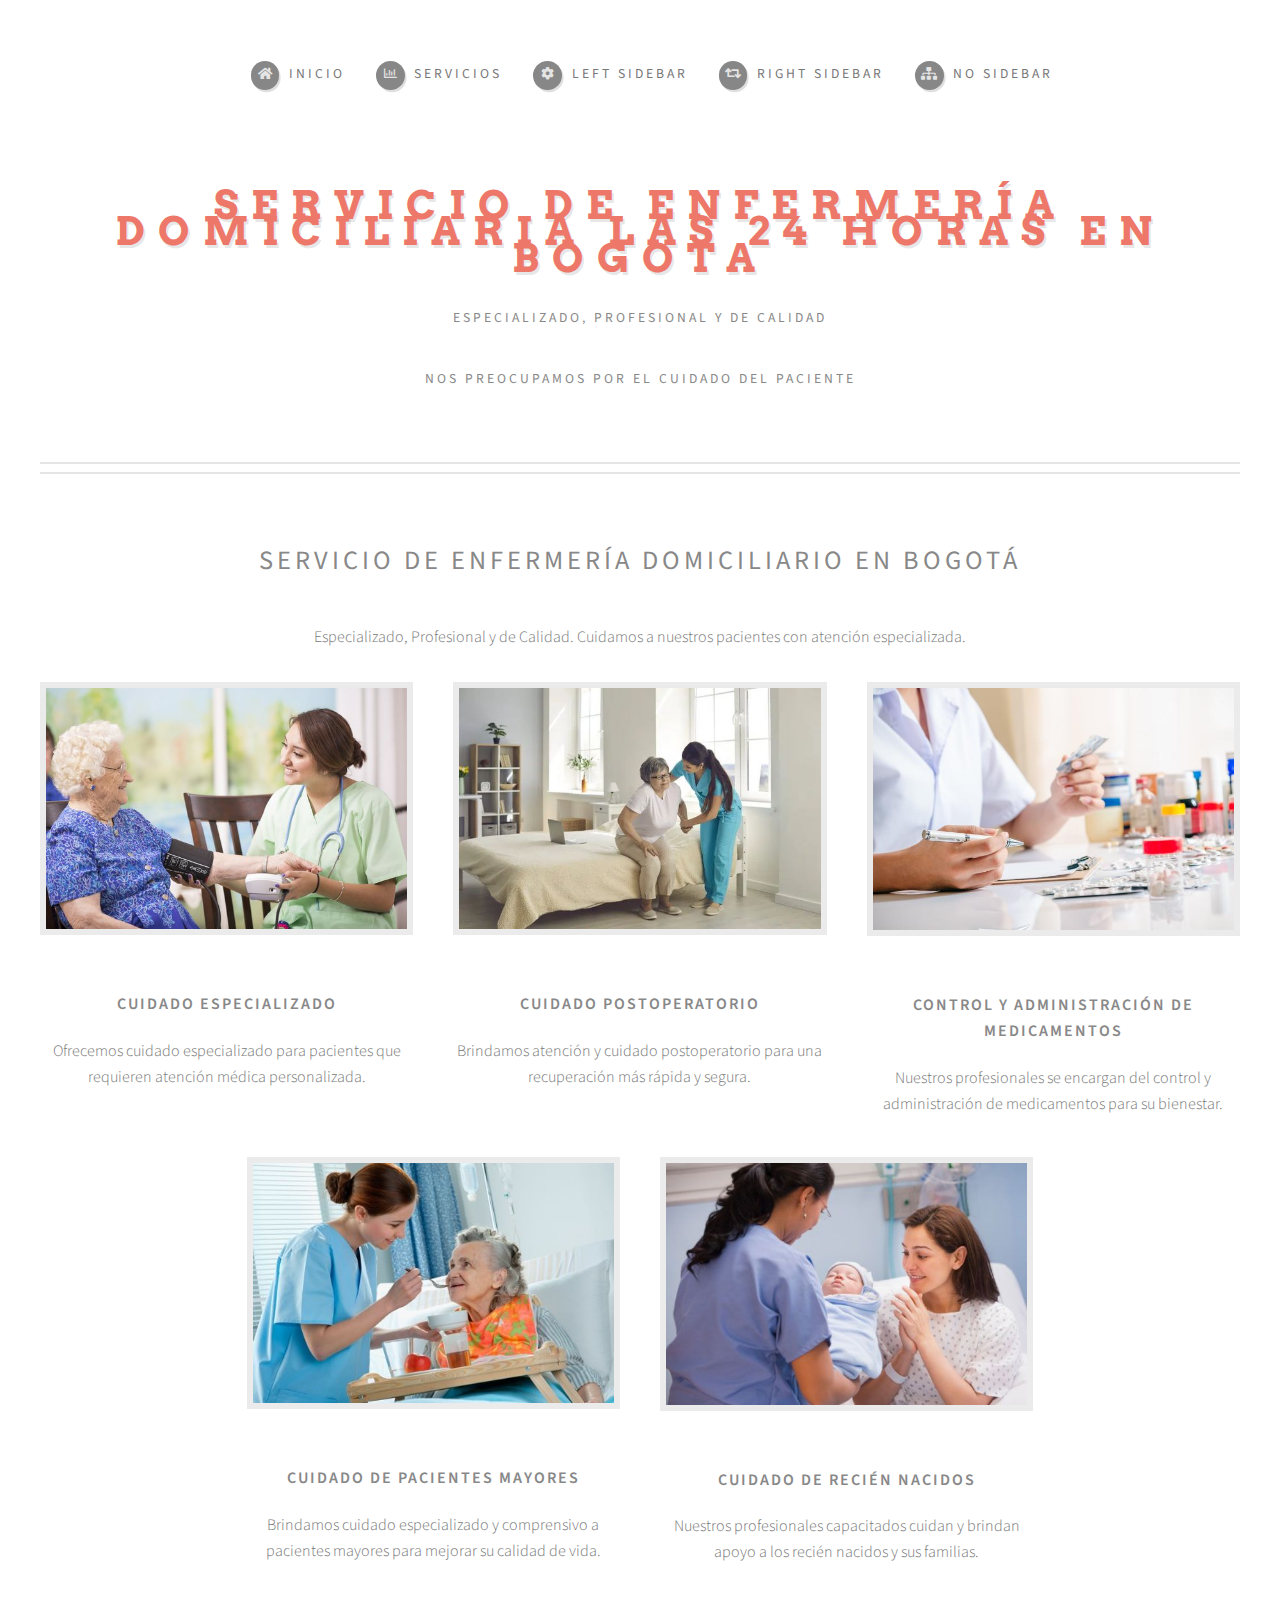
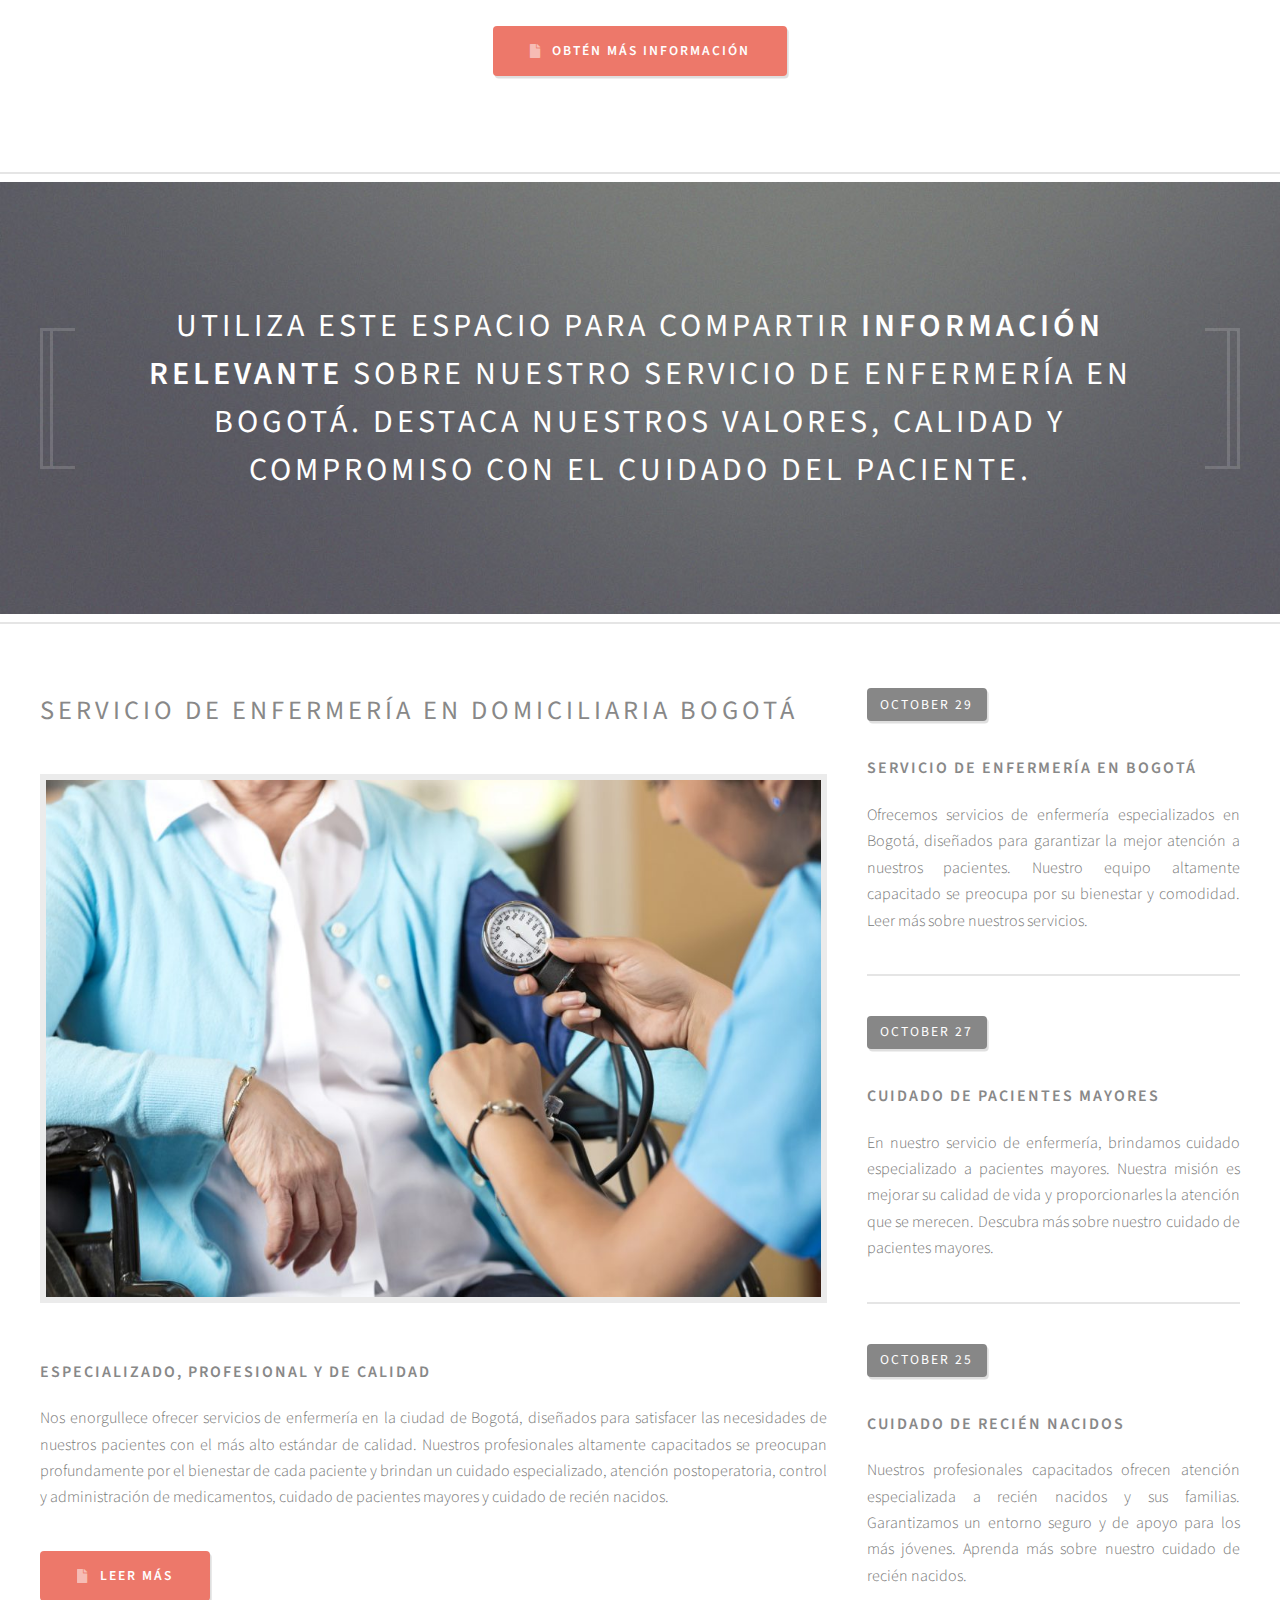
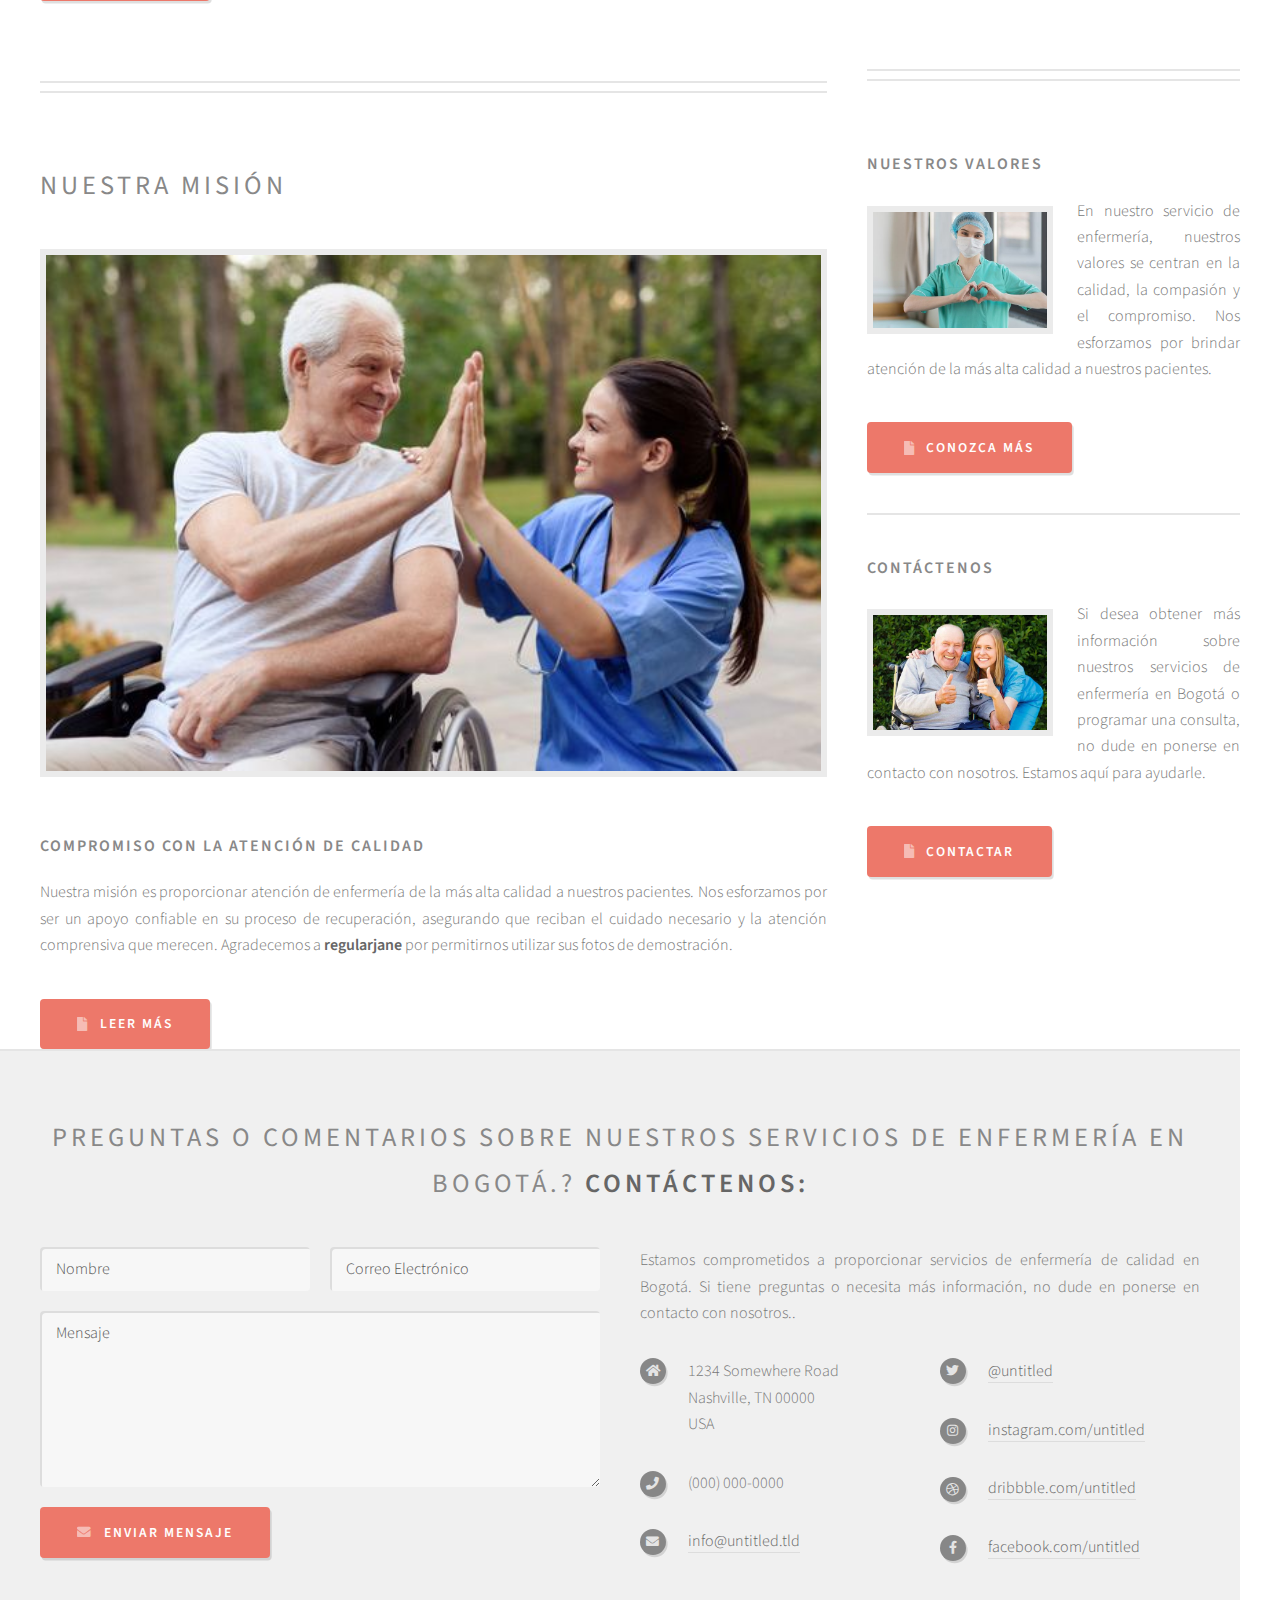
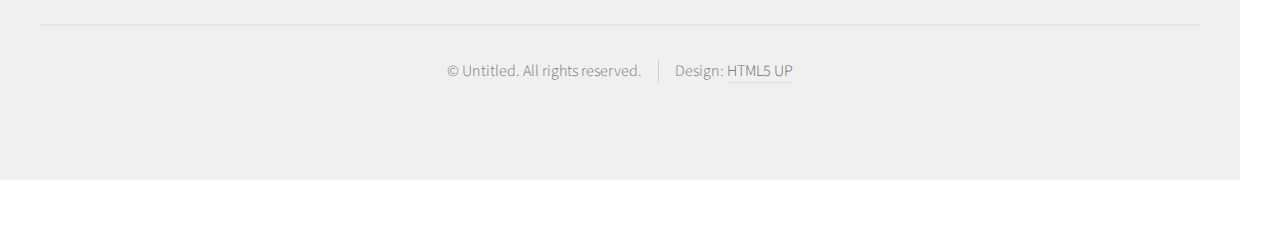
==== index.html @ 33a63998 "states information" ====
<!DOCTYPE HTML>
<!--
	Strongly Typed by HTML5 UP
	html5up.net | @ajlkn
	Free for personal and commercial use under the CCA 3.0 license (html5up.net/license)
-->
<html>
	<head>
		<title>Strongly Typed by HTML5 UP</title>
		<meta charset="utf-8" />
		<meta name="viewport" content="width=device-width, initial-scale=1, user-scalable=no" />
		<link rel="stylesheet" href="assets/css/main.css" />
	</head>
	<body class="homepage is-preload">
		<div id="page-wrapper">

<!-- Header -->
<section id="header">
    <div class="container">

        <!-- Logo -->
        <h1 id="logo"><a href="index.html">Servicio de Enfermería domiciliaria las 24 horas en Bogota</a></h1>
        <p>Especializado, Profesional y de Calidad</p>
        <p>Nos preocupamos por el cuidado del paciente</p>

        <!-- Nav -->
        <nav id="nav">
            <ul>
                <li><a class="icon solid fa-home" href="index.html"><span>Inicio</span></a></li>
                <li>
                    <a href="#" class="icon fa-chart-bar"><span>Servicios</span></a>
                    <ul>
                        <li><a href="#">Cuidado Especializado</a></li>
                        <li><a href="#">Cuidado Postoperatorio</a></li>
                        <li><a href="#">Control y Administración de Medicamentos</a></li>
                        <li><a href="#">Cuidado de Pacientes Mayores</a></li>
                        <li><a href="#">Cuidado de Recién Nacidos</a></li>
                    </ul>
                </li>
                <li><a class="icon solid fa-cog" href="left-sidebar.html"><span>Left Sidebar</span></a></li>
                <li><a class="icon solid fa-retweet" href="right-sidebar.html"><span>Right Sidebar</span></a></li>
                <li><a class="icon solid fa-sitemap" href="no-sidebar.html"><span>No Sidebar</span></a></li>
            </ul>
        </nav>
    </div>
</section>

<!-- Features -->
<section id="features">
    <div class="container">
        <header>
            <h2>Servicio de Enfermería domiciliario en Bogotá</h2>
            <p>Especializado, Profesional y de Calidad. Cuidamos a nuestros pacientes con atención especializada.</p>
        </header>
        <div class="row aln-center">
            <div class="col-4 col-6-medium col-12-small">

                <!-- Feature -->
                <section>
                    <a href="#" class="image featured"><img src="images/CuidadoEspecializado.jpg" alt="" /></a>
                    <header>
                        <h3>Cuidado Especializado</h3>
                    </header>
                    <p>Ofrecemos cuidado especializado para pacientes que requieren atención médica personalizada.</p>
                </section>

            </div>
            <div class="col-4 col-6-medium col-12-small">

                <!-- Feature -->
                <section>
                    <a href="#" class="image featured"><img src="images/cuidadoPosoperatorio.jpg" alt="" /></a>
                    <header>
                        <h3>Cuidado Postoperatorio</h3>
                    </header>
                    <p>Brindamos atención y cuidado postoperatorio para una recuperación más rápida y segura.</p>
                </section>

            </div>
            <div class="col-4 col-6-medium col-12-small">

                <!-- Feature -->
                <section>
                    <a href="#" class="image featured"><img src="images/adminitracionMedicamentos.jpeg" alt="" /></a>
                    <header>
                        <h3>Control y Administración de Medicamentos</h3>
                    </header>
                    <p>Nuestros profesionales se encargan del control y administración de medicamentos para su bienestar.</p>
                </section>

            </div>
            <div class="col-4 col-6-medium col-12-small">

                <!-- Feature -->
                <section>
                    <a href="#" class="image featured"><img src="images/adultosMayores.jpg" alt="" /></a>
                    <header>
                        <h3>Cuidado de Pacientes Mayores</h3>
                    </header>
                    <p>Brindamos cuidado especializado y comprensivo a pacientes mayores para mejorar su calidad de vida.</p>
                </section>

            </div>
            <div class="col-4 col-6-medium col-12-small">

                <!-- Feature -->
                <section>
                    <a href="#" class="image featured"><img src="images/CuidadoBebes.jpg" alt="" /></a>
                    <header>
                        <h3>Cuidado de Recién Nacidos</h3>
                    </header>
                    <p>Nuestros profesionales capacitados cuidan y brindan apoyo a los recién nacidos y sus familias.</p>
                </section>

            </div>
            <div class="col-12">
                <ul class="actions">
                    <li><a href="#" class="button icon solid fa-file">Obtén más información</a></li>
                </ul>
            </div>
        </div>
    </div>
</section>


<!-- Banner -->
<section id="banner">
    <div class="container">
        <p>Utiliza este espacio para compartir <strong>información relevante</strong> sobre nuestro servicio de enfermería en Bogotá.<br />
        Destaca nuestros valores, calidad y compromiso con el cuidado del paciente.</p>
    </div>
</section>

<!-- Main -->
<section id="main">
    <div class="container">
        <div class="row">
            <!-- Content -->
            <div id="content" class="col-8 col-12-medium">

                <!-- Post 1 -->
                <article class="box post">
                    <header>
                        <h2><a href="#">Servicio de Enfermería en domiciliaria Bogotá</a></h2>
                    </header>
                    <a href="#" class="image featured"><img src="images/cuidadoProfesional.jpg" alt="" /></a>
                    <h3>Especializado, Profesional y de Calidad</h3>
                    <p>Nos enorgullece ofrecer servicios de enfermería en la ciudad de Bogotá, diseñados para satisfacer las necesidades de nuestros pacientes con el más alto estándar de calidad. Nuestros profesionales altamente capacitados se preocupan profundamente por el bienestar de cada paciente y brindan un cuidado especializado, atención postoperatoria, control y administración de medicamentos, cuidado de pacientes mayores y cuidado de recién nacidos.</p>
                    <ul class="actions">
                        <li><a href="#" class="button icon solid fa-file">Leer más</a></li>
                    </ul>
                </article>

                <!-- Post 2 -->
                <article class="box post">
                    <header>
                        <h2><a href="#">Nuestra Misión</a></h2>
                    </header>
                    <a href="#" class="image featured"><img src="images/mision.jpg" alt="" /></a>
                    <h3>Compromiso con la Atención de Calidad</h3>
                    <p>Nuestra misión es proporcionar atención de enfermería de la más alta calidad a nuestros pacientes. Nos esforzamos por ser un apoyo confiable en su proceso de recuperación, asegurando que reciban el cuidado necesario y la atención comprensiva que merecen. Agradecemos a <strong>regularjane</strong> por permitirnos utilizar sus fotos de demostración.</p>
                    <ul class="actions">
                        <li><a href="#" class="button icon solid fa-file">Leer más</a></li>
                    </ul>
                </article>
            </div>
            <!-- Fin del contenido -->

<!-- Sidebar -->
<div id="sidebar" class="col-4 col-12-medium">

    <!-- Excerpts -->
    <section>
        <ul class="divided">
            <li>

                <!-- Excerpt -->
                <article class="box excerpt">
                    <header>
                        <span class="date">October 29</span>
                        <h3><a href="#">Servicio de Enfermería en Bogotá</a></h3>
                    </header>
                    <p>Ofrecemos servicios de enfermería especializados en Bogotá, diseñados para garantizar la mejor atención a nuestros pacientes. Nuestro equipo altamente capacitado se preocupa por su bienestar y comodidad. Leer más sobre nuestros servicios.</p>
                </article>

            </li>
            <li>

                <!-- Excerpt -->
                <article class="box excerpt">
                    <header>
                        <span class="date">October 27</span>
                        <h3><a href="#">Cuidado de Pacientes Mayores</a></h3>
                    </header>
                    <p>En nuestro servicio de enfermería, brindamos cuidado especializado a pacientes mayores. Nuestra misión es mejorar su calidad de vida y proporcionarles la atención que se merecen. Descubra más sobre nuestro cuidado de pacientes mayores.</p>
                </article>

            </li>
            <li>

                <!-- Excerpt -->
                <article class="box excerpt">
                    <header>
                        <span class="date">October 25</span>
                        <h3><a href="#">Cuidado de Recién Nacidos</a></h3>
                    </header>
                    <p>Nuestros profesionales capacitados ofrecen atención especializada a recién nacidos y sus familias. Garantizamos un entorno seguro y de apoyo para los más jóvenes. Aprenda más sobre nuestro cuidado de recién nacidos.</p>
                </article>

            </li>
        </ul>
    </section>

    <!-- Highlights -->
    <section>
        <ul class="divided">
            <li>

                <!-- Highlight -->
                <article class="box highlight">
                    <header>
                        <h3><a href="#">Nuestros Valores</a></h3>
                    </header>
                    <a href="#" class="image left"><img src="images/nuestrosValores.jpg" alt="" /></a>
                    <p>En nuestro servicio de enfermería, nuestros valores se centran en la calidad, la compasión y el compromiso. Nos esforzamos por brindar atención de la más alta calidad a nuestros pacientes.</p>
                    <ul class="actions">
                        <li><a href="#" class="button icon solid fa-file">Conozca más</a></li>
                    </ul>
                </article>

            </li>
            <li>

                <!-- Highlight -->
                <article class="box highlight">
                    <header>
                        <h3><a href="#">Contáctenos</a></h3>
                    </header>
                    <a href="#" class="image left"><img src="images/contacto.jpg" alt="" /></a>
                    <p>Si desea obtener más información sobre nuestros servicios de enfermería en Bogotá o programar una consulta, no dude en ponerse en contacto con nosotros. Estamos aquí para ayudarle.</p>
                    <ul class="actions">
                        <li><a href="#" class="button icon solid fa-file">Contactar</a></li>
                    </ul>
                </article>

            </li>
        </ul>
    </section>

</div>


			<!-- Footer -->
				<section id="footer">
					<div class="container">
						<header>
							<h2>PREGUNTAS O COMENTARIOS SOBRE NUESTROS SERVICIOS DE ENFERMERÍA EN BOGOTÁ.? <strong>CONTÁCTENOS:</strong></h2>
						</header>
						<div class="row">
							<div class="col-6 col-12-medium">
								<section>
									<form method="post" action="#">
										<div class="row gtr-50">
											<div class="col-6 col-12-small">
												<input name="name" placeholder="Nombre" type="text" />
											</div>
											<div class="col-6 col-12-small">
												<input name="email" placeholder="Correo Electrónico" type="text" />
											</div>
											<div class="col-12">
												<textarea name="message" placeholder="Mensaje"></textarea>
											</div>
											<div class="col-12">
												<a href="#" class="form-button-submit button icon solid fa-envelope">Enviar Mensaje</a>
											</div>
										</div>
									</form>
								</section>
							</div>
							<div class="col-6 col-12-medium">
								<section>
									<p>Estamos comprometidos a proporcionar servicios de enfermería de calidad en Bogotá. Si tiene preguntas o necesita más información, no dude en ponerse en contacto con nosotros..</p>
									<div class="row">
										<div class="col-6 col-12-small">
											<ul class="icons">
												<li class="icon solid fa-home">
													1234 Somewhere Road<br />
													Nashville, TN 00000<br />
													USA
												</li>
												<li class="icon solid fa-phone">
													(000) 000-0000
												</li>
												<li class="icon solid fa-envelope">
													<a href="#">info@untitled.tld</a>
												</li>
											</ul>
										</div>
										<div class="col-6 col-12-small">
											<ul class="icons">
												<li class="icon brands fa-twitter">
													<a href="#">@untitled</a>
												</li>
												<li class="icon brands fa-instagram">
													<a href="#">instagram.com/untitled</a>
												</li>
												<li class="icon brands fa-dribbble">
													<a href="#">dribbble.com/untitled</a>
												</li>
												<li class="icon brands fa-facebook-f">
													<a href="#">facebook.com/untitled</a>
												</li>
											</ul>
										</div>
									</div>
								</section>
							</div>
						</div>
					</div>
					<div id="copyright" class="container">
						<ul class="links">
							<li>&copy; Untitled. All rights reserved.</li><li>Design: <a href="http://html5up.net">HTML5 UP</a></li>
						</ul>
					</div>
				</section>

		</div>

		<!-- Scripts -->
			<script src="assets/js/jquery.min.js"></script>
			<script src="assets/js/jquery.dropotron.min.js"></script>
			<script src="assets/js/browser.min.js"></script>
			<script src="assets/js/breakpoints.min.js"></script>
			<script src="assets/js/util.js"></script>
			<script src="assets/js/main.js"></script>

	</body>
</html>
---- assets/css/main.css ----
@import url("fontawesome-all.min.css");
@import url("https://fonts.googleapis.com/css?family=Source+Sans+Pro:300,400,600|Arvo:700");

/*
	Strongly Typed by HTML5 UP
	html5up.net | @ajlkn
	Free for personal and commercial use under the CCA 3.0 license (html5up.net/license)
*/

html, body, div, span, applet, object,
iframe, h1, h2, h3, h4, h5, h6, p, blockquote,
pre, a, abbr, acronym, address, big, cite,
code, del, dfn, em, img, ins, kbd, q, s, samp,
small, strike, strong, sub, sup, tt, var, b,
u, i, center, dl, dt, dd, ol, ul, li, fieldset,
form, label, legend, table, caption, tbody,
tfoot, thead, tr, th, td, article, aside,
canvas, details, embed, figure, figcaption,
footer, header, hgroup, menu, nav, output, ruby,
section, summary, time, mark, audio, video {
	margin: 0;
	padding: 0;
	border: 0;
	font-size: 100%;
	font: inherit;
	vertical-align: baseline;}

article, aside, details, figcaption, figure,
footer, header, hgroup, menu, nav, section {
	display: block;}

body {
	line-height: 1;
}

ol, ul {
	list-style: none;
}

blockquote, q {
	quotes: none;
}

	blockquote:before, blockquote:after, q:before, q:after {
		content: '';
		content: none;
	}

table {
	border-collapse: collapse;
	border-spacing: 0;
}

body {
	-webkit-text-size-adjust: none;
}

mark {
	background-color: transparent;
	color: inherit;
}

input::-moz-focus-inner {
	border: 0;
	padding: 0;
}

input, select, textarea {
	-moz-appearance: none;
	-webkit-appearance: none;
	-ms-appearance: none;
	appearance: none;
}

/* Basic */

	html {
		box-sizing: border-box;
	}

	*, *:before, *:after {
		box-sizing: inherit;
	}

	body {
		background: #f0f0f0;
	}

		body.is-preload *, body.is-preload *:before, body.is-preload *:after {
			-moz-animation: none !important;
			-webkit-animation: none !important;
			-ms-animation: none !important;
			animation: none !important;
			-moz-transition: none !important;
			-webkit-transition: none !important;
			-ms-transition: none !important;
			transition: none !important;
		}

	body, input, textarea, select {
		font-family: 'Source Sans Pro';
		font-weight: 300;
		color: #777;
		line-height: 1.65em;
		font-size: 15pt;
	}

	h1, h2, h3, h4, h5, h6 {
		font-weight: 600;
		text-transform: uppercase;
		color: #888;
	}

	h1 a, h2 a, h3 a, h4 a, h5 a, h6 a {
		color: inherit;
		text-decoration: none;
		border: 0;
	}

	h2 {
		font-size: 1.65em;
		font-weight: 400;
		letter-spacing: 4px;
		margin: 0 0 1.5em 0;
		line-height: 1.75em;
	}

	h3 {
		font-size: 1em;
		letter-spacing: 2px;
		margin: 0 0 1.25em 0;
	}

	a {
		-moz-transition: color 0.25s ease-in-out, border-bottom-color 0.25s ease-in-out;
		-webkit-transition: color 0.25s ease-in-out, border-bottom-color 0.25s ease-in-out;
		-ms-transition: color 0.25s ease-in-out, border-bottom-color 0.25s ease-in-out;
		transition: color 0.25s ease-in-out, border-bottom-color 0.25s ease-in-out;
		color: #666;
		text-decoration: none;
		border-bottom: solid 1px #ddd;
	}

		a strong {
			-moz-transition: color 0.25s ease-in-out, border-bottom-color 0.25s ease-in-out;
			-webkit-transition: color 0.25s ease-in-out, border-bottom-color 0.25s ease-in-out;
			-ms-transition: color 0.25s ease-in-out, border-bottom-color 0.25s ease-in-out;
			transition: color 0.25s ease-in-out, border-bottom-color 0.25s ease-in-out;
		}

		a:hover {
			color: #ed786a;
			border-bottom-color: rgba(255, 255, 255, 0);
		}

			a:hover strong {
				color: #ed786a;
			}

	strong, b {
		font-weight: 600;
		color: #666;
	}

	em, i {
		font-style: italic;
	}

	sub {
		position: relative;
		top: 0.5em;
		font-size: 0.8em;
	}

	sup {
		position: relative;
		top: -0.5em;
		font-size: 0.8em;
	}

	hr {
		border: 0;
		border-top: solid 1px #ddd;
	}

	blockquote {
		border-left: solid 0.5em #ddd;
		padding: 1em 0 1em 2em;
		font-style: italic;
	}

	p {
		text-align: justify;
		margin-bottom: 2em;
	}

	ul, ol, dl, table, blockquote {
		margin-bottom: 2em;
	}

	br.clear {
		clear: both;
	}

/* Container */

	.container {
		margin: 0 auto;
		max-width: 100%;
		width: 70em;
	}

		@media screen and (max-width: 1680px) {

			.container {
				width: 68em;
			}

		}

		@media screen and (max-width: 1280px) {

			.container {
				width: calc(100% - 80px);
			}

		}

		@media screen and (max-width: 980px) {

			.container {
				width: calc(100% - 100px);
			}

		}

		@media screen and (max-width: 736px) {

			.container {
				width: calc(100% - 40px);
			}

		}

/* Row */

	.row {
		display: flex;
		flex-wrap: wrap;
		box-sizing: border-box;
		align-items: stretch;
	}

		.row > * {
			box-sizing: border-box;
		}

		.row.gtr-uniform > * > :last-child {
			margin-bottom: 0;
		}

		.row.aln-left {
			justify-content: flex-start;
		}

		.row.aln-center {
			justify-content: center;
		}

		.row.aln-right {
			justify-content: flex-end;
		}

		.row.aln-top {
			align-items: flex-start;
		}

		.row.aln-middle {
			align-items: center;
		}

		.row.aln-bottom {
			align-items: flex-end;
		}

		.row > .imp {
			order: -1;
		}

		.row > .col-1 {
			width: 8.33333%;
		}

		.row > .off-1 {
			margin-left: 8.33333%;
		}

		.row > .col-2 {
			width: 16.66667%;
		}

		.row > .off-2 {
			margin-left: 16.66667%;
		}

		.row > .col-3 {
			width: 25%;
		}

		.row > .off-3 {
			margin-left: 25%;
		}

		.row > .col-4 {
			width: 33.33333%;
		}

		.row > .off-4 {
			margin-left: 33.33333%;
		}

		.row > .col-5 {
			width: 41.66667%;
		}

		.row > .off-5 {
			margin-left: 41.66667%;
		}

		.row > .col-6 {
			width: 50%;
		}

		.row > .off-6 {
			margin-left: 50%;
		}

		.row > .col-7 {
			width: 58.33333%;
		}

		.row > .off-7 {
			margin-left: 58.33333%;
		}

		.row > .col-8 {
			width: 66.66667%;
		}

		.row > .off-8 {
			margin-left: 66.66667%;
		}

		.row > .col-9 {
			width: 75%;
		}

		.row > .off-9 {
			margin-left: 75%;
		}

		.row > .col-10 {
			width: 83.33333%;
		}

		.row > .off-10 {
			margin-left: 83.33333%;
		}

		.row > .col-11 {
			width: 91.66667%;
		}

		.row > .off-11 {
			margin-left: 91.66667%;
		}

		.row > .col-12 {
			width: 100%;
		}

		.row > .off-12 {
			margin-left: 100%;
		}

		.row.gtr-0 {
			margin-top: 0px;
			margin-left: 0px;
		}

			.row.gtr-0 > * {
				padding: 0px 0 0 0px;
			}

			.row.gtr-0.gtr-uniform {
				margin-top: 0px;
			}

				.row.gtr-0.gtr-uniform > * {
					padding-top: 0px;
				}

		.row.gtr-25 {
			margin-top: -12.5px;
			margin-left: -12.5px;
		}

			.row.gtr-25 > * {
				padding: 12.5px 0 0 12.5px;
			}

			.row.gtr-25.gtr-uniform {
				margin-top: -12.5px;
			}

				.row.gtr-25.gtr-uniform > * {
					padding-top: 12.5px;
				}

		.row.gtr-50 {
			margin-top: -25px;
			margin-left: -25px;
		}

			.row.gtr-50 > * {
				padding: 25px 0 0 25px;
			}

			.row.gtr-50.gtr-uniform {
				margin-top: -25px;
			}

				.row.gtr-50.gtr-uniform > * {
					padding-top: 25px;
				}

		.row {
			margin-top: -50px;
			margin-left: -50px;
		}

			.row > * {
				padding: 50px 0 0 50px;
			}

			.row.gtr-uniform {
				margin-top: -50px;
			}

				.row.gtr-uniform > * {
					padding-top: 50px;
				}

		.row.gtr-150 {
			margin-top: -75px;
			margin-left: -75px;
		}

			.row.gtr-150 > * {
				padding: 75px 0 0 75px;
			}

			.row.gtr-150.gtr-uniform {
				margin-top: -75px;
			}

				.row.gtr-150.gtr-uniform > * {
					padding-top: 75px;
				}

		.row.gtr-200 {
			margin-top: -100px;
			margin-left: -100px;
		}

			.row.gtr-200 > * {
				padding: 100px 0 0 100px;
			}

			.row.gtr-200.gtr-uniform {
				margin-top: -100px;
			}

				.row.gtr-200.gtr-uniform > * {
					padding-top: 100px;
				}

		@media screen and (max-width: 1680px) {

			.row {
				display: flex;
				flex-wrap: wrap;
				box-sizing: border-box;
				align-items: stretch;
			}

				.row > * {
					box-sizing: border-box;
				}

				.row.gtr-uniform > * > :last-child {
					margin-bottom: 0;
				}

				.row.aln-left {
					justify-content: flex-start;
				}

				.row.aln-center {
					justify-content: center;
				}

				.row.aln-right {
					justify-content: flex-end;
				}

				.row.aln-top {
					align-items: flex-start;
				}

				.row.aln-middle {
					align-items: center;
				}

				.row.aln-bottom {
					align-items: flex-end;
				}

				.row > .imp-xlarge {
					order: -1;
				}

				.row > .col-1-xlarge {
					width: 8.33333%;
				}

				.row > .off-1-xlarge {
					margin-left: 8.33333%;
				}

				.row > .col-2-xlarge {
					width: 16.66667%;
				}

				.row > .off-2-xlarge {
					margin-left: 16.66667%;
				}

				.row > .col-3-xlarge {
					width: 25%;
				}

				.row > .off-3-xlarge {
					margin-left: 25%;
				}

				.row > .col-4-xlarge {
					width: 33.33333%;
				}

				.row > .off-4-xlarge {
					margin-left: 33.33333%;
				}

				.row > .col-5-xlarge {
					width: 41.66667%;
				}

				.row > .off-5-xlarge {
					margin-left: 41.66667%;
				}

				.row > .col-6-xlarge {
					width: 50%;
				}

				.row > .off-6-xlarge {
					margin-left: 50%;
				}

				.row > .col-7-xlarge {
					width: 58.33333%;
				}

				.row > .off-7-xlarge {
					margin-left: 58.33333%;
				}

				.row > .col-8-xlarge {
					width: 66.66667%;
				}

				.row > .off-8-xlarge {
					margin-left: 66.66667%;
				}

				.row > .col-9-xlarge {
					width: 75%;
				}

				.row > .off-9-xlarge {
					margin-left: 75%;
				}

				.row > .col-10-xlarge {
					width: 83.33333%;
				}

				.row > .off-10-xlarge {
					margin-left: 83.33333%;
				}

				.row > .col-11-xlarge {
					width: 91.66667%;
				}

				.row > .off-11-xlarge {
					margin-left: 91.66667%;
				}

				.row > .col-12-xlarge {
					width: 100%;
				}

				.row > .off-12-xlarge {
					margin-left: 100%;
				}

				.row.gtr-0 {
					margin-top: 0px;
					margin-left: 0px;
				}

					.row.gtr-0 > * {
						padding: 0px 0 0 0px;
					}

					.row.gtr-0.gtr-uniform {
						margin-top: 0px;
					}

						.row.gtr-0.gtr-uniform > * {
							padding-top: 0px;
						}

				.row.gtr-25 {
					margin-top: -12.5px;
					margin-left: -12.5px;
				}

					.row.gtr-25 > * {
						padding: 12.5px 0 0 12.5px;
					}

					.row.gtr-25.gtr-uniform {
						margin-top: -12.5px;
					}

						.row.gtr-25.gtr-uniform > * {
							padding-top: 12.5px;
						}

				.row.gtr-50 {
					margin-top: -25px;
					margin-left: -25px;
				}

					.row.gtr-50 > * {
						padding: 25px 0 0 25px;
					}

					.row.gtr-50.gtr-uniform {
						margin-top: -25px;
					}

						.row.gtr-50.gtr-uniform > * {
							padding-top: 25px;
						}

				.row {
					margin-top: -50px;
					margin-left: -50px;
				}

					.row > * {
						padding: 50px 0 0 50px;
					}

					.row.gtr-uniform {
						margin-top: -50px;
					}

						.row.gtr-uniform > * {
							padding-top: 50px;
						}

				.row.gtr-150 {
					margin-top: -75px;
					margin-left: -75px;
				}

					.row.gtr-150 > * {
						padding: 75px 0 0 75px;
					}

					.row.gtr-150.gtr-uniform {
						margin-top: -75px;
					}

						.row.gtr-150.gtr-uniform > * {
							padding-top: 75px;
						}

				.row.gtr-200 {
					margin-top: -100px;
					margin-left: -100px;
				}

					.row.gtr-200 > * {
						padding: 100px 0 0 100px;
					}

					.row.gtr-200.gtr-uniform {
						margin-top: -100px;
					}

						.row.gtr-200.gtr-uniform > * {
							padding-top: 100px;
						}

		}

		@media screen and (max-width: 1280px) {

			.row {
				display: flex;
				flex-wrap: wrap;
				box-sizing: border-box;
				align-items: stretch;
			}

				.row > * {
					box-sizing: border-box;
				}

				.row.gtr-uniform > * > :last-child {
					margin-bottom: 0;
				}

				.row.aln-left {
					justify-content: flex-start;
				}

				.row.aln-center {
					justify-content: center;
				}

				.row.aln-right {
					justify-content: flex-end;
				}

				.row.aln-top {
					align-items: flex-start;
				}

				.row.aln-middle {
					align-items: center;
				}

				.row.aln-bottom {
					align-items: flex-end;
				}

				.row > .imp-large {
					order: -1;
				}

				.row > .col-1-large {
					width: 8.33333%;
				}

				.row > .off-1-large {
					margin-left: 8.33333%;
				}

				.row > .col-2-large {
					width: 16.66667%;
				}

				.row > .off-2-large {
					margin-left: 16.66667%;
				}

				.row > .col-3-large {
					width: 25%;
				}

				.row > .off-3-large {
					margin-left: 25%;
				}

				.row > .col-4-large {
					width: 33.33333%;
				}

				.row > .off-4-large {
					margin-left: 33.33333%;
				}

				.row > .col-5-large {
					width: 41.66667%;
				}

				.row > .off-5-large {
					margin-left: 41.66667%;
				}

				.row > .col-6-large {
					width: 50%;
				}

				.row > .off-6-large {
					margin-left: 50%;
				}

				.row > .col-7-large {
					width: 58.33333%;
				}

				.row > .off-7-large {
					margin-left: 58.33333%;
				}

				.row > .col-8-large {
					width: 66.66667%;
				}

				.row > .off-8-large {
					margin-left: 66.66667%;
				}

				.row > .col-9-large {
					width: 75%;
				}

				.row > .off-9-large {
					margin-left: 75%;
				}

				.row > .col-10-large {
					width: 83.33333%;
				}

				.row > .off-10-large {
					margin-left: 83.33333%;
				}

				.row > .col-11-large {
					width: 91.66667%;
				}

				.row > .off-11-large {
					margin-left: 91.66667%;
				}

				.row > .col-12-large {
					width: 100%;
				}

				.row > .off-12-large {
					margin-left: 100%;
				}

				.row.gtr-0 {
					margin-top: 0px;
					margin-left: 0px;
				}

					.row.gtr-0 > * {
						padding: 0px 0 0 0px;
					}

					.row.gtr-0.gtr-uniform {
						margin-top: 0px;
					}

						.row.gtr-0.gtr-uniform > * {
							padding-top: 0px;
						}

				.row.gtr-25 {
					margin-top: -10px;
					margin-left: -10px;
				}

					.row.gtr-25 > * {
						padding: 10px 0 0 10px;
					}

					.row.gtr-25.gtr-uniform {
						margin-top: -10px;
					}

						.row.gtr-25.gtr-uniform > * {
							padding-top: 10px;
						}

				.row.gtr-50 {
					margin-top: -20px;
					margin-left: -20px;
				}

					.row.gtr-50 > * {
						padding: 20px 0 0 20px;
					}

					.row.gtr-50.gtr-uniform {
						margin-top: -20px;
					}

						.row.gtr-50.gtr-uniform > * {
							padding-top: 20px;
						}

				.row {
					margin-top: -40px;
					margin-left: -40px;
				}

					.row > * {
						padding: 40px 0 0 40px;
					}

					.row.gtr-uniform {
						margin-top: -40px;
					}

						.row.gtr-uniform > * {
							padding-top: 40px;
						}

				.row.gtr-150 {
					margin-top: -60px;
					margin-left: -60px;
				}

					.row.gtr-150 > * {
						padding: 60px 0 0 60px;
					}

					.row.gtr-150.gtr-uniform {
						margin-top: -60px;
					}

						.row.gtr-150.gtr-uniform > * {
							padding-top: 60px;
						}

				.row.gtr-200 {
					margin-top: -80px;
					margin-left: -80px;
				}

					.row.gtr-200 > * {
						padding: 80px 0 0 80px;
					}

					.row.gtr-200.gtr-uniform {
						margin-top: -80px;
					}

						.row.gtr-200.gtr-uniform > * {
							padding-top: 80px;
						}

		}

		@media screen and (max-width: 980px) {

			.row {
				display: flex;
				flex-wrap: wrap;
				box-sizing: border-box;
				align-items: stretch;
			}

				.row > * {
					box-sizing: border-box;
				}

				.row.gtr-uniform > * > :last-child {
					margin-bottom: 0;
				}

				.row.aln-left {
					justify-content: flex-start;
				}

				.row.aln-center {
					justify-content: center;
				}

				.row.aln-right {
					justify-content: flex-end;
				}

				.row.aln-top {
					align-items: flex-start;
				}

				.row.aln-middle {
					align-items: center;
				}

				.row.aln-bottom {
					align-items: flex-end;
				}

				.row > .imp-medium {
					order: -1;
				}

				.row > .col-1-medium {
					width: 8.33333%;
				}

				.row > .off-1-medium {
					margin-left: 8.33333%;
				}

				.row > .col-2-medium {
					width: 16.66667%;
				}

				.row > .off-2-medium {
					margin-left: 16.66667%;
				}

				.row > .col-3-medium {
					width: 25%;
				}

				.row > .off-3-medium {
					margin-left: 25%;
				}

				.row > .col-4-medium {
					width: 33.33333%;
				}

				.row > .off-4-medium {
					margin-left: 33.33333%;
				}

				.row > .col-5-medium {
					width: 41.66667%;
				}

				.row > .off-5-medium {
					margin-left: 41.66667%;
				}

				.row > .col-6-medium {
					width: 50%;
				}

				.row > .off-6-medium {
					margin-left: 50%;
				}

				.row > .col-7-medium {
					width: 58.33333%;
				}

				.row > .off-7-medium {
					margin-left: 58.33333%;
				}

				.row > .col-8-medium {
					width: 66.66667%;
				}

				.row > .off-8-medium {
					margin-left: 66.66667%;
				}

				.row > .col-9-medium {
					width: 75%;
				}

				.row > .off-9-medium {
					margin-left: 75%;
				}

				.row > .col-10-medium {
					width: 83.33333%;
				}

				.row > .off-10-medium {
					margin-left: 83.33333%;
				}

				.row > .col-11-medium {
					width: 91.66667%;
				}

				.row > .off-11-medium {
					margin-left: 91.66667%;
				}

				.row > .col-12-medium {
					width: 100%;
				}

				.row > .off-12-medium {
					margin-left: 100%;
				}

				.row.gtr-0 {
					margin-top: 0px;
					margin-left: 0px;
				}

					.row.gtr-0 > * {
						padding: 0px 0 0 0px;
					}

					.row.gtr-0.gtr-uniform {
						margin-top: 0px;
					}

						.row.gtr-0.gtr-uniform > * {
							padding-top: 0px;
						}

				.row.gtr-25 {
					margin-top: -12.5px;
					margin-left: -12.5px;
				}

					.row.gtr-25 > * {
						padding: 12.5px 0 0 12.5px;
					}

					.row.gtr-25.gtr-uniform {
						margin-top: -12.5px;
					}

						.row.gtr-25.gtr-uniform > * {
							padding-top: 12.5px;
						}

				.row.gtr-50 {
					margin-top: -25px;
					margin-left: -25px;
				}

					.row.gtr-50 > * {
						padding: 25px 0 0 25px;
					}

					.row.gtr-50.gtr-uniform {
						margin-top: -25px;
					}

						.row.gtr-50.gtr-uniform > * {
							padding-top: 25px;
						}

				.row {
					margin-top: -50px;
					margin-left: -50px;
				}

					.row > * {
						padding: 50px 0 0 50px;
					}

					.row.gtr-uniform {
						margin-top: -50px;
					}

						.row.gtr-uniform > * {
							padding-top: 50px;
						}

				.row.gtr-150 {
					margin-top: -75px;
					margin-left: -75px;
				}

					.row.gtr-150 > * {
						padding: 75px 0 0 75px;
					}

					.row.gtr-150.gtr-uniform {
						margin-top: -75px;
					}

						.row.gtr-150.gtr-uniform > * {
							padding-top: 75px;
						}

				.row.gtr-200 {
					margin-top: -100px;
					margin-left: -100px;
				}

					.row.gtr-200 > * {
						padding: 100px 0 0 100px;
					}

					.row.gtr-200.gtr-uniform {
						margin-top: -100px;
					}

						.row.gtr-200.gtr-uniform > * {
							padding-top: 100px;
						}

		}

		@media screen and (max-width: 736px) {

			.row {
				display: flex;
				flex-wrap: wrap;
				box-sizing: border-box;
				align-items: stretch;
			}

				.row > * {
					box-sizing: border-box;
				}

				.row.gtr-uniform > * > :last-child {
					margin-bottom: 0;
				}

				.row.aln-left {
					justify-content: flex-start;
				}

				.row.aln-center {
					justify-content: center;
				}

				.row.aln-right {
					justify-content: flex-end;
				}

				.row.aln-top {
					align-items: flex-start;
				}

				.row.aln-middle {
					align-items: center;
				}

				.row.aln-bottom {
					align-items: flex-end;
				}

				.row > .imp-small {
					order: -1;
				}

				.row > .col-1-small {
					width: 8.33333%;
				}

				.row > .off-1-small {
					margin-left: 8.33333%;
				}

				.row > .col-2-small {
					width: 16.66667%;
				}

				.row > .off-2-small {
					margin-left: 16.66667%;
				}

				.row > .col-3-small {
					width: 25%;
				}

				.row > .off-3-small {
					margin-left: 25%;
				}

				.row > .col-4-small {
					width: 33.33333%;
				}

				.row > .off-4-small {
					margin-left: 33.33333%;
				}

				.row > .col-5-small {
					width: 41.66667%;
				}

				.row > .off-5-small {
					margin-left: 41.66667%;
				}

				.row > .col-6-small {
					width: 50%;
				}

				.row > .off-6-small {
					margin-left: 50%;
				}

				.row > .col-7-small {
					width: 58.33333%;
				}

				.row > .off-7-small {
					margin-left: 58.33333%;
				}

				.row > .col-8-small {
					width: 66.66667%;
				}

				.row > .off-8-small {
					margin-left: 66.66667%;
				}

				.row > .col-9-small {
					width: 75%;
				}

				.row > .off-9-small {
					margin-left: 75%;
				}

				.row > .col-10-small {
					width: 83.33333%;
				}

				.row > .off-10-small {
					margin-left: 83.33333%;
				}

				.row > .col-11-small {
					width: 91.66667%;
				}

				.row > .off-11-small {
					margin-left: 91.66667%;
				}

				.row > .col-12-small {
					width: 100%;
				}

				.row > .off-12-small {
					margin-left: 100%;
				}

				.row.gtr-0 {
					margin-top: 0px;
					margin-left: 0px;
				}

					.row.gtr-0 > * {
						padding: 0px 0 0 0px;
					}

					.row.gtr-0.gtr-uniform {
						margin-top: 0px;
					}

						.row.gtr-0.gtr-uniform > * {
							padding-top: 0px;
						}

				.row.gtr-25 {
					margin-top: -7.5px;
					margin-left: -7.5px;
				}

					.row.gtr-25 > * {
						padding: 7.5px 0 0 7.5px;
					}

					.row.gtr-25.gtr-uniform {
						margin-top: -7.5px;
					}

						.row.gtr-25.gtr-uniform > * {
							padding-top: 7.5px;
						}

				.row.gtr-50 {
					margin-top: -15px;
					margin-left: -15px;
				}

					.row.gtr-50 > * {
						padding: 15px 0 0 15px;
					}

					.row.gtr-50.gtr-uniform {
						margin-top: -15px;
					}

						.row.gtr-50.gtr-uniform > * {
							padding-top: 15px;
						}

				.row {
					margin-top: -30px;
					margin-left: -30px;
				}

					.row > * {
						padding: 30px 0 0 30px;
					}

					.row.gtr-uniform {
						margin-top: -30px;
					}

						.row.gtr-uniform > * {
							padding-top: 30px;
						}

				.row.gtr-150 {
					margin-top: -45px;
					margin-left: -45px;
				}

					.row.gtr-150 > * {
						padding: 45px 0 0 45px;
					}

					.row.gtr-150.gtr-uniform {
						margin-top: -45px;
					}

						.row.gtr-150.gtr-uniform > * {
							padding-top: 45px;
						}

				.row.gtr-200 {
					margin-top: -60px;
					margin-left: -60px;
				}

					.row.gtr-200 > * {
						padding: 60px 0 0 60px;
					}

					.row.gtr-200.gtr-uniform {
						margin-top: -60px;
					}

						.row.gtr-200.gtr-uniform > * {
							padding-top: 60px;
						}

		}

/* Sections/Article */

	section, article {
		margin-bottom: 3em;
	}

	section > :last-child,
	article > :last-child,
	section:last-child,
	article:last-child {
		margin-bottom: 0;
	}

/* Image */

	.image {
		-moz-transition: opacity 0.25s ease-in-out;
		-webkit-transition: opacity 0.25s ease-in-out;
		-ms-transition: opacity 0.25s ease-in-out;
		transition: opacity 0.25s ease-in-out;
		display: inline-block;
		border: solid 6px #ebebeb !important;
	}

		.image:hover {
			opacity: 0.9;
		}

		.image img {
			display: block;
			width: 100%;
		}

		.image.fit {
			display: block;
			width: 100%;
		}

		.image.featured {
			display: block;
			width: 100%;
			margin: 0 0 3.5em 0;
		}

		.image.left {
			float: left;
			margin: 0 1.5em 1.5em 0;
			position: relative;
			top: 0.5em;
		}

		.image.centered {
			display: block;
			margin: 0 0 2em 0;
		}

			.image.centered img {
				margin: 0 auto;
				width: auto;
			}

/* List */

	ul {
		list-style: disc;
		padding-left: 1em;
	}

		ul li {
			padding-left: 0.5em;
			margin: 0.75em 0 0.75em 0;
		}

			ul li:first-child {
				margin-top: 0;
			}

	ol {
		list-style: decimal;
		padding-left: 1em;
	}

		ol li {
			padding-left: 0.5em;
			margin: 0.75em 0 0.75em 0;
		}

			ol li:first-child {
				margin-top: 0;
			}

/* Links */

	ul.links {
		list-style: none;
		padding-left: 0;
	}

		ul.links li {
			display: inline;
			border-left: solid 1px #d0d0d0;
			padding-left: 1em;
			margin: 0 0 0 1em;
		}

			ul.links li:first-child {
				margin-left: 0;
				padding-left: 0;
				border-left: 0;
			}

/* Actions */

	ul.actions {
		margin-top: 2.5em;
		clear: both;
		list-style: none;
		padding-left: 0;
	}

		ul.actions li {
			padding-left: 0;
			display: inline-block;
			margin: 0 0 0 1em;
		}

			ul.actions li:first-child {
				margin-left: 0;
			}

/* Divided */

	ul.divided {
		list-style: none;
		padding-left: 0;
	}

		ul.divided li {
			border-top: solid 2px #e5e5e5;
			padding-left: 0;
			margin: 2.5em 0 0 0;
			padding: 2.5em 0 0 0;
		}

			ul.divided li:first-child {
				border-top: 0;
				margin-top: 0;
				padding-top: 0;
			}

/* Icons */

	ul.icons {
		list-style: none;
		padding-left: 0;
	}

		ul.icons > li {
			position: relative;
			padding: 2em 0 0 3em;
			margin: 0;
		}

			ul.icons > li:before {
				position: absolute;
				left: 0;
				top: 2.6em;
				display: block;
				font-size: 0.8em;
				background: #878787;
				color: #e4e4e4;
				width: 2em;
				height: 2em;
				border-radius: 2em;
				line-height: 2em;
				text-align: center;
				box-shadow: 0.125em 0.175em 0 0 rgba(0, 0, 0, 0.125);
			}

			ul.icons > li:first-child {
				padding-top: 0;
			}

				ul.icons > li:first-child:before {
					top: 0;
				}

/* Form */

	form label {
		font-weight: 600;
		text-transform: uppercase;
		color: #888;
		display: block;
		margin: 0 0 1em 0;
	}

	form input[type="text"],
	form input[type="email"],
	form input[type="password"],
	form select,
	form textarea {
		-moz-transition: background-color 0.25s ease-in-out;
		-webkit-transition: background-color 0.25s ease-in-out;
		-ms-transition: background-color 0.25s ease-in-out;
		transition: background-color 0.25s ease-in-out;
		-webkit-appearance: none;
		display: block;
		border: 0;
		background: #e8e8e8;
		width: 100%;
		box-shadow: inset 2px 2px 0px 0px rgba(0, 0, 0, 0.1);
		border-radius: 4px;
		line-height: 1.25em;
		padding: 0.75em 1em 0.75em 1em;
	}

		form input[type="text"]:focus,
		form input[type="email"]:focus,
		form input[type="password"]:focus,
		form select:focus,
		form textarea:focus {
			background: #f0f0f0;
		}

	form textarea {
		min-height: 11em;
	}

	form ::-webkit-input-placeholder {
		color: #555 !important;
		line-height: 1.35em;
	}

	form :-moz-placeholder {
		color: #555 !important;
	}

	form ::-moz-placeholder {
		color: #555 !important;
	}

	form :-ms-input-placeholder {
		color: #555 !important;
	}

	form ::-moz-focus-inner {
		border: 0;
	}

/* Table */

	table {
		width: 100%;
	}

		table tbody tr {
			border-top: solid 1px #E5E5E5;
		}

			table tbody tr:first-child {
				border-top: 0;
			}

		table td {
			padding: 0.75em 1em 0.75em 1em;
		}

		table th {
			text-align: left;
			font-weight: bold;
			padding: 0.75em 1em 0.75em 1em;
		}

		table thead {
			background: #878787;
			color: #fff;
			font-weight: 400;
			text-transform: uppercase;
			border: 0;
			box-shadow: 0.125em 0.175em 0 0 rgba(0, 0, 0, 0.125);
			font-size: 0.85em;
			letter-spacing: 2px;
		}

		table tfoot {
			background: #F0F0F0;
			border-top: solid 2px #E5E5E5;
		}

/* Button */

	input[type="button"],
	input[type="submit"],
	input[type="reset"],
	button,
	.button {
		-moz-transition: all 0.25s ease-in-out;
		-webkit-transition: all 0.25s ease-in-out;
		-ms-transition: all 0.25s ease-in-out;
		transition: all 0.25s ease-in-out;
		-webkit-appearance: none;
		position: relative;
		display: inline-block;
		background: #ed786a;
		color: #fff !important;
		text-transform: uppercase;
		border-radius: 4px;
		border: 0;
		outline: 0;
		font-size: 1em;
		box-shadow: 0.125em 0.175em 0 0 rgba(0, 0, 0, 0.125);
		font-weight: 600;
		text-align: center;
		font-size: 0.85em;
		letter-spacing: 2px;
		padding: 0.85em 2.75em 0.85em 2.75em;
	}

		input[type="button"].icon:before,
		input[type="submit"].icon:before,
		input[type="reset"].icon:before,
		button.icon:before,
		.button.icon:before {
			position: relative;
			padding-right: 0.75em;
			opacity: 0.5;
			top: 0.05em;
		}

		input[type="button"]:hover,
		input[type="submit"]:hover,
		input[type="reset"]:hover,
		button:hover,
		.button:hover {
			background: #fd887a;
		}

		input[type="button"]:active,
		input[type="submit"]:active,
		input[type="reset"]:active,
		button:active,
		.button:active {
			background: #ed786a;
		}

		input[type="button"].alt,
		input[type="submit"].alt,
		input[type="reset"].alt,
		button.alt,
		.button.alt {
			background: #878787;
		}

			input[type="button"].alt:hover,
			input[type="submit"].alt:hover,
			input[type="reset"].alt:hover,
			button.alt:hover,
			.button.alt:hover {
				background: #979797;
			}

			input[type="button"].alt:active,
			input[type="submit"].alt:active,
			input[type="reset"].alt:active,
			button.alt:active,
			.button.alt:active {
				background: #878787;
			}

/* Box */

	.no-sidebar .box.post > header {
		text-align: center;
	}

	.box.excerpt .date {
		background: #878787;
		color: #fff;
		font-weight: 400;
		text-transform: uppercase;
		border-radius: 4px;
		border: 0;
		box-shadow: 0.125em 0.175em 0 0 rgba(0, 0, 0, 0.125);
		display: inline-block;
		font-size: 0.85em;
		letter-spacing: 2px;
		padding: 0.25em 1em 0.25em 1em;
		margin: 0 0 2.5em 0;
	}

/* Icons */

	.icon {
		text-decoration: none;
		position: relative;
		text-decoration: none;
	}

		.icon:before {
			-moz-osx-font-smoothing: grayscale;
			-webkit-font-smoothing: antialiased;
			display: inline-block;
			font-style: normal;
			font-variant: normal;
			text-rendering: auto;
			line-height: 1;
			text-transform: none !important;
			font-family: 'Font Awesome 5 Free';
			font-weight: 400;
		}

		.icon:before {
			line-height: inherit;
		}

		.icon > .label {
			display: none;
		}

		.icon.solid:before {
			font-weight: 900;
		}

		.icon.brands:before {
			font-family: 'Font Awesome 5 Brands';
		}

/* Page Wrapper */

	#page-wrapper > section {
		margin-bottom: 0;
	}

/* Header */

	#header {
		position: relative;
		position: relative;
		background: #fff;
		text-align: center;
	}

		#header > .container {
			padding: 14em 0 7em 0;
			border-bottom: solid 2px #e5e5e5;
			box-shadow: inset 0px -8px 0px 0px #fff, inset 0px -10px 0px 0px #e5e5e5;
		}

		#header h1 {
			font-family: 'Arvo';
			font-weight: 700;
			color: #ed786a;
			text-shadow: 0.05em 0.075em 0 rgba(0, 0, 0, 0.1);
			font-size: 3em;
			letter-spacing: 13px;
		}

			#header h1 a {
				border: 0;
			}

		#header p {
			text-transform: uppercase;
			font-weight: 400;
			color: #888;
			margin: 2.5em 0 0 0;
			font-size: 0.85em;
			letter-spacing: 3px;
			text-align: center;
		}

/* Nav */

	#nav {
		position: absolute;
		top: 3em;
		left: 0;
		width: 100%;
		cursor: default;
	}

		#nav > ul > li {
			display: inline-block;
			padding-right: 2em;
		}

			#nav > ul > li:last-child {
				padding-right: 0;
			}

			#nav > ul > li > a {
				border: 0;
				text-decoration: none;
				text-transform: uppercase;
				font-weight: 400;
				color: #777;
				outline: 0;
				display: block;
			}

				#nav > ul > li > a:before {
					display: inline-block;
					background: #878787;
					color: #e4e4e4;
					width: 2.25em;
					font-size: 0.8em;
					height: 2.25em;
					border-radius: 2.25em;
					line-height: 2.1em;
					text-align: center;
					box-shadow: 0.125em 0.175em 0 0 rgba(0, 0, 0, 0.125);
					margin-right: 0.75em;
					-moz-transition: color 0.25s ease-in-out, background 0.25s ease-in-out;
					-webkit-transition: color 0.25s ease-in-out, background 0.25s ease-in-out;
					-o-transition: color 0.25s ease-in-out, background 0.25s ease-in-out;
					-ms-transition: color 0.25s ease-in-out, background 0.25s ease-in-out;
					transition: color 0.25s ease-in-out, background 0.25s ease-in-out;
				}

				#nav > ul > li > a > span {
					-moz-transition: color 0.25s ease-in-out;
					-webkit-transition: color 0.25s ease-in-out;
					-o-transition: color 0.25s ease-in-out;
					-ms-transition: color 0.25s ease-in-out;
					transition: color 0.25s ease-in-out;
					font-size: 0.85em;
					letter-spacing: 3px;
				}

			#nav > ul > li > ul {
				display: none;
			}

			#nav > ul > li.active > a:before,
			#nav > ul > li:hover > a:before {
				background: #ED786A;
				color: #fff;
			}

			#nav > ul > li.active > a > span,
			#nav > ul > li:hover > a > span {
				color: #ED786A;
			}

	.dropotron {
		text-align: left;
		border: solid 1px #e5e5e5;
		border-radius: 4px;
		background: #fff;
		background: rgba(255, 255, 255, 0.965);
		box-shadow: 0px 2px 2px 0px rgba(0, 0, 0, 0.1);
		padding: 0.75em 0 0.5em 0;
		min-width: 12em;
		margin-top: calc(-0.5em + 1px);
		margin-left: -2px;
		list-style: none;
	}

		.dropotron.level-0 {
			margin-top: 1.5em;
			margin-left: -1em;
		}

			.dropotron.level-0:after {
				content: '';
				display: block;
				position: absolute;
				left: 1.25em;
				top: calc(-0.75em + 1px);
				border-left: solid 0.75em rgba(255, 255, 255, 0);
				border-right: solid 0.75em rgba(255, 255, 255, 0);
				border-bottom: solid 0.75em #fff;
			}

			.dropotron.level-0:before {
				content: '';
				display: block;
				position: absolute;
				left: 1.25em;
				top: -0.75em;
				border-left: solid 0.75em rgba(255, 255, 255, 0);
				border-right: solid 0.75em rgba(255, 255, 255, 0);
				border-bottom: solid 0.75em #ccc;
			}

		.dropotron span, .dropotron a {
			display: block;
			padding: 0.3em 1em 0.3em 1em;
			border: 0;
			border-top: solid 1px #f0f0f0;
			outline: 0;
		}

		.dropotron li {
			padding-left: 0;
			margin: 0;
		}

			.dropotron li:first-child > span, .dropotron li:first-child > a {
				border-top: 0;
				padding-top: 0;
			}

			.dropotron li:hover > span, .dropotron li:hover > a {
				-moz-transition: color 0.25s ease-in-out, border-bottom-color 0.25s ease-in-out;
				-webkit-transition: color 0.25s ease-in-out, border-bottom-color 0.25s ease-in-out;
				-ms-transition: color 0.25s ease-in-out, border-bottom-color 0.25s ease-in-out;
				transition: color 0.25s ease-in-out, border-bottom-color 0.25s ease-in-out;
				color: #ed786a;
			}

/* Features */

	#features {
		position: relative;
		overflow: hidden;
		background: #fff;
		text-align: center;
		padding: 6em 0;
	}

		#features p {
			text-align: center;
		}

		#features ul.actions {
			margin-top: 1.25em;
		}

/* Banner */

	#banner {
		position: relative;
		overflow: hidden;
		background: #fff;
		color: #fff;
		text-align: center;
		border-top: solid 2px #e5e5e5;
		border-bottom: solid 2px #e5e5e5;
		box-shadow: inset 0px -8px 0px 0px #fff, inset 0px 8px 0px 0px #fff;
		position: relative;
		text-transform: uppercase;
		background: url("../../images/banner.jpg");
		background-size: cover;
		padding: 10em 0;
	}

		#banner p {
			font-weight: 400;
			font-size: 2em;
			line-height: 1.5em;
			letter-spacing: 4px;
			text-align: center;
			margin: 0;
		}

		#banner strong {
			color: inherit;
		}

		#banner > .container {
			position: relative;
		}

			#banner > .container:before, #banner > .container:after {
				content: '';
				display: block;
				position: absolute;
				top: 50%;
				width: 35px;
				height: 141px;
				margin-top: -70px;
				background: url("images/bracket.svg");
				opacity: 0.15;
			}

			#banner > .container:before {
				left: 0;
			}

			#banner > .container:after {
				-moz-transform: scaleX(-1);
				-webkit-transform: scaleX(-1);
				-ms-transform: scaleX(-1);
				transform: scaleX(-1);
				right: 0;
			}

/* Main */

	#main {
		position: relative;
		overflow: hidden;
		background: #fff;
		padding: 6em 0;
	}

/* Content */

	#content > section,
	#content > article {
		border-top: solid 2px #e5e5e5;
		box-shadow: inset 0px 8px 0px 0px #fff, inset 0px 10px 0px 0px #e5e5e5;
		margin: 5em 0 0 0;
		padding: 5em 0 0 0;
	}

		#content > section:first-child,
		#content > article:first-child {
			border-top: 0;
			box-shadow: none;
			margin: 0;
			padding: 0;
		}

/* Sidebar */

	#sidebar > section,
	#sidebar > article {
		border-top: solid 2px #e5e5e5;
		box-shadow: inset 0px 8px 0px 0px #fff, inset 0px 10px 0px 0px #e5e5e5;
		margin: 5em 0 0 0;
		padding: 5em 0 0 0;
	}

		#sidebar > section:first-child,
		#sidebar > article:first-child {
			border-top: 0;
			box-shadow: none;
			margin: 0;
			padding: 0;
		}

/* Footer */

	#footer {
		position: relative;
		overflow: hidden;
		border-top: solid 2px #e5e5e5;
		background: #f0f0f0;
		padding: 6em 0 8em 0;
	}

		#footer form input[type="text"],
		#footer form input[type="email"],
		#footer form input[type="password"],
		#footer form select,
		#footer form textarea {
			background: #f7f7f7;
		}

			#footer form input[type="text"]:focus,
			#footer form input[type="email"]:focus,
			#footer form input[type="password"]:focus,
			#footer form select:focus,
			#footer form textarea:focus {
				background: #fff;
			}

		#footer h2 {
			text-align: center;
		}

/* Copyright */

	#copyright {
		border-top: solid 2px #e5e5e5;
		text-align: center;
		margin-top: 6em;
		padding-top: 4em;
	}

/* XLarge */

	@media screen and (max-width: 1680px) {

		/* Basic */

			body, input, textarea, select {
				font-size: 13pt;
			}

	}

/* Large */

	@media screen and (max-width: 1280px) {

		/* Basic */

			body, input, textarea, select {
				font-size: 12pt;
			}

			h2 br, h3 br, h4 br, h5 br, h6 br {
				display: none;
			}

		/* Image */

			.image.left {
				max-width: 50%;
			}

			.image.right {
				max-width: 50%;
			}

		/* Header */

			#header > .container {
				padding: 12em 0 5em 0;
			}

			#header h1 {
				font-size: 2.5em;
			}

		/* Nav */

			#nav > ul > li {
				padding-right: 1.25em;
			}

		/* Features */

			#features {
				padding: 4em 0;
			}

		/* Banner */

			#banner {
				padding: 8em 0;
			}

				#banner > .container {
					padding: 0 4em;
				}

					#banner > .container br {
						display: none;
					}

		/* Main */

			#main {
				padding: 4em 0;
			}

		/* Footer */

			#footer {
				padding: 4em 0;
			}

		/* Copyright */

			#copyright {
				margin-top: 2em;
				padding-top: 2em;
			}

	}

/* Medium */

	#navPanel, #titleBar {
		display: none;
	}

	@media screen and (max-width: 980px) {

		/* Basic */

			html, body {
				overflow-x: hidden;
			}

		/* Header */

			#header > .container {
				padding: 10em 0 7em 0;
			}

		/* Nav */

			#nav {
				display: none;
			}

		/* Nav */

			#page-wrapper {
				-moz-backface-visibility: hidden;
				-webkit-backface-visibility: hidden;
				-ms-backface-visibility: hidden;
				backface-visibility: hidden;
				-moz-transition: -moz-transform 0.5s ease;
				-webkit-transition: -webkit-transform 0.5s ease;
				-ms-transition: -ms-transform 0.5s ease;
				transition: transform 0.5s ease;
				padding-bottom: 1px;
			}

			#titleBar {
				-moz-backface-visibility: hidden;
				-webkit-backface-visibility: hidden;
				-ms-backface-visibility: hidden;
				backface-visibility: hidden;
				-moz-transition: -moz-transform 0.5s ease;
				-webkit-transition: -webkit-transform 0.5s ease;
				-ms-transition: -ms-transform 0.5s ease;
				transition: transform 0.5s ease;
				display: block;
				height: 44px;
				left: 0;
				position: fixed;
				top: 0;
				width: 100%;
				z-index: 10001;
			}

				#titleBar .toggle {
					text-decoration: none;
					position: absolute;
					left: 0;
					top: 0;
					width: 80px;
					height: 60px;
					border: 0;
				}

					#titleBar .toggle:before {
						-moz-osx-font-smoothing: grayscale;
						-webkit-font-smoothing: antialiased;
						display: inline-block;
						font-style: normal;
						font-variant: normal;
						text-rendering: auto;
						line-height: 1;
						text-transform: none !important;
						font-family: 'Font Awesome 5 Free';
						font-weight: 900;
					}

					#titleBar .toggle:before {
						display: inline-block;
						text-decoration: none;
						content: '\f0c9';
						display: block;
						width: 60px;
						height: 40px;
						background: rgba(232, 232, 232, 0.9);
						border-radius: 4px;
						position: absolute;
						left: 5px;
						top: 5px;
						box-shadow: 0.125em 0.125em 0 0 rgba(0, 0, 0, 0.15);
						text-align: center;
						line-height: 40px;
						font-size: 18px;
						color: #aaa;
					}

					#titleBar .toggle:active:before {
						opacity: 0.5;
					}

			#navPanel {
				-moz-backface-visibility: hidden;
				-webkit-backface-visibility: hidden;
				-ms-backface-visibility: hidden;
				backface-visibility: hidden;
				-moz-transform: translateX(-275px);
				-webkit-transform: translateX(-275px);
				-ms-transform: translateX(-275px);
				transform: translateX(-275px);
				-moz-transition: -moz-transform 0.5s ease;
				-webkit-transition: -webkit-transform 0.5s ease;
				-ms-transition: -ms-transform 0.5s ease;
				transition: transform 0.5s ease;
				display: block;
				height: 100%;
				left: 0;
				overflow-y: auto;
				position: fixed;
				top: 0;
				width: 275px;
				z-index: 10002;
				background: #444;
				border-right: solid 2px #3c3c3c;
				font-weight: 400;
				text-transform: uppercase;
				color: #888;
				letter-spacing: 2px;
				font-size: 0.85em;
			}

				#navPanel .link {
					display: block;
					color: #ddd;
					text-decoration: none;
					height: 44px;
					line-height: 44px;
					border: 0;
					border-top: solid 1px #3c3c3c;
					padding: 0 1em 0 1em;
				}

					#navPanel .link:first-child {
						border-top: 0;
					}

					#navPanel .link.depth-0 {
						font-weight: 600;
						color: #fff;
					}

				#navPanel .indent-1 {
					display: inline-block;
					width: 1em;
				}

				#navPanel .indent-2 {
					display: inline-block;
					width: 2em;
				}

				#navPanel .indent-3 {
					display: inline-block;
					width: 3em;
				}

				#navPanel .indent-4 {
					display: inline-block;
					width: 4em;
				}

				#navPanel .indent-5 {
					display: inline-block;
					width: 5em;
				}

				#navPanel .depth-0 {
					color: #fff;
				}

			body.navPanel-visible #page-wrapper {
				-moz-transform: translateX(275px);
				-webkit-transform: translateX(275px);
				-ms-transform: translateX(275px);
				transform: translateX(275px);
			}

			body.navPanel-visible #titleBar {
				-moz-transform: translateX(275px);
				-webkit-transform: translateX(275px);
				-ms-transform: translateX(275px);
				transform: translateX(275px);
			}

			body.navPanel-visible #navPanel {
				-moz-transform: translateX(0);
				-webkit-transform: translateX(0);
				-ms-transform: translateX(0);
				transform: translateX(0);
			}

		/* Sidebar */

			#sidebar {
				padding-top: 6em;
			}

	}

/* Small */

	@media screen and (max-width: 736px) {

		/* Basic */

			body, input, textarea, select {
				font-size: 11pt;
			}

			h2, h3, h4, h5, h6 {
				font-size: 1.2em;
				letter-spacing: 2px;
				text-align: center;
				margin: 0 0 1em 0;
			}

				h2 br, h3 br, h4 br, h5 br, h6 br {
					display: none;
				}

		/* Image */

			.image.featured {
				margin: 0 0 1.5em 0;
			}

			.image.left {
				max-width: 35%;
			}

			.image.right {
				max-width: 35%;
			}

		/* Button */

			input[type="button"],
			input[type="submit"],
			input[type="reset"],
			button,
			.button {
				letter-spacing: 2px;
				display: block;
				padding: 1em 0 1em 0;
				width: 100%;
			}

		/* Actions */

			ul.actions li {
				display: block;
				margin: 1em 0 0 0;
			}

				ul.actions li:first-child {
					margin-top: 0;
				}

		/* Box */

			.box.excerpt header {
				text-align: center;
			}

		/* Header */

			#header > .container {
				padding: 6em 0 4em 0;
			}

			#header h1 {
				font-size: 2em;
				letter-spacing: 8px;
				line-height: 1.325em;
			}

			#header p {
				margin: 1.25em 0 0 0;
				letter-spacing: 2px;
			}

		/* Banner */

			#banner {
				padding: 5em 0;
			}

				#banner > .container {
					padding: 0;
				}

					#banner > .container:before, #banner > .container:after {
						display: none;
					}

				#banner p {
					font-size: 1.25em;
				}

		/* Features */

			#features {
				padding: 2em 0;
			}

				#features ul.actions {
					margin-top: 0;
				}

		/* Main */

			#main {
				padding: 2em 0;
			}

		/* Content */

			#content > section,
			#content > article {
				margin: 3em 0 0 0;
				padding: 3em 0 0 0;
			}

		/* Sidebar */

			#sidebar {
				padding-top: 3em;
			}

				#sidebar > section,
				#sidebar > article {
					margin: 3em 0 0 0;
					padding: 3em 0 0 0;
				}

		/* Footer */

			#footer {
				padding: 2em 0;
			}

				#footer ul.icons {
					margin-bottom: 0;
				}

		/* Copyright */

			#copyright .links {
				margin-bottom: 0;
			}

				#copyright .links li {
					display: block;
					padding-left: 0;
					margin-left: 0;
					border-left: 0;
				}

	}
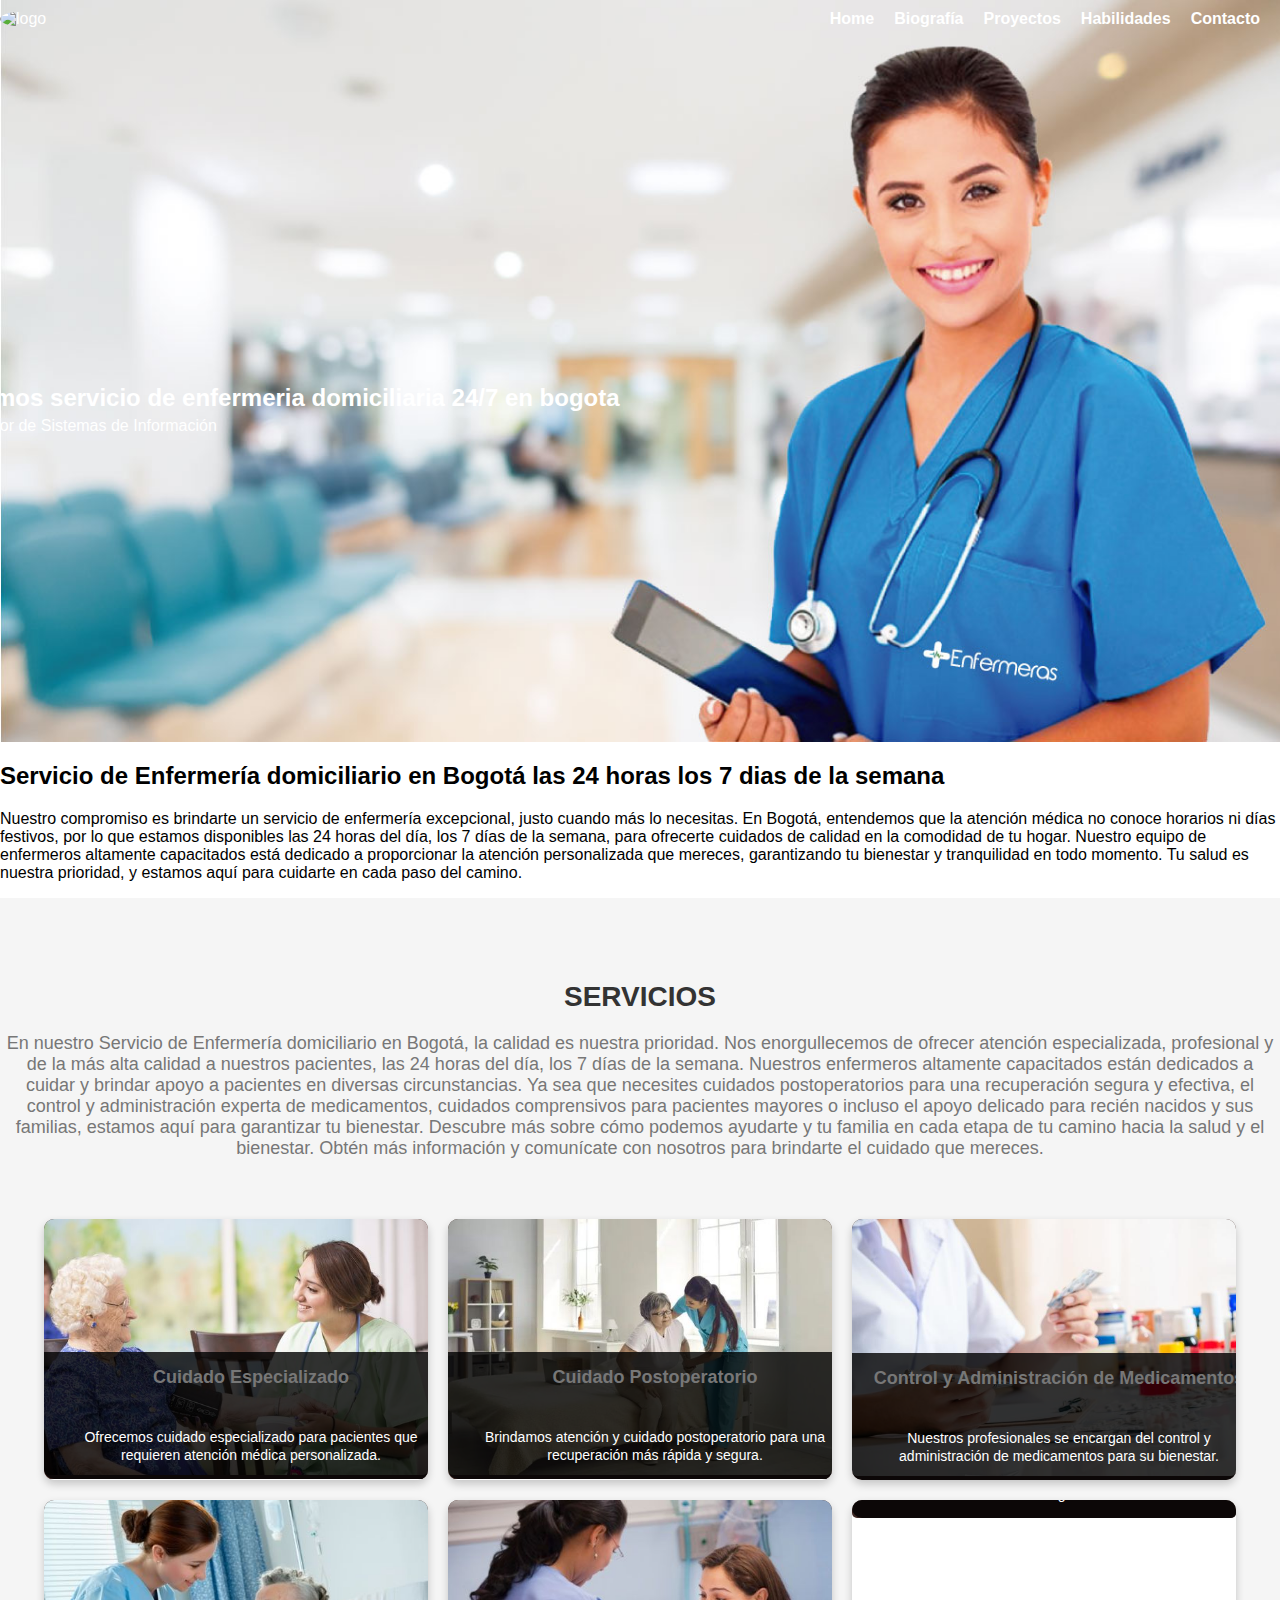
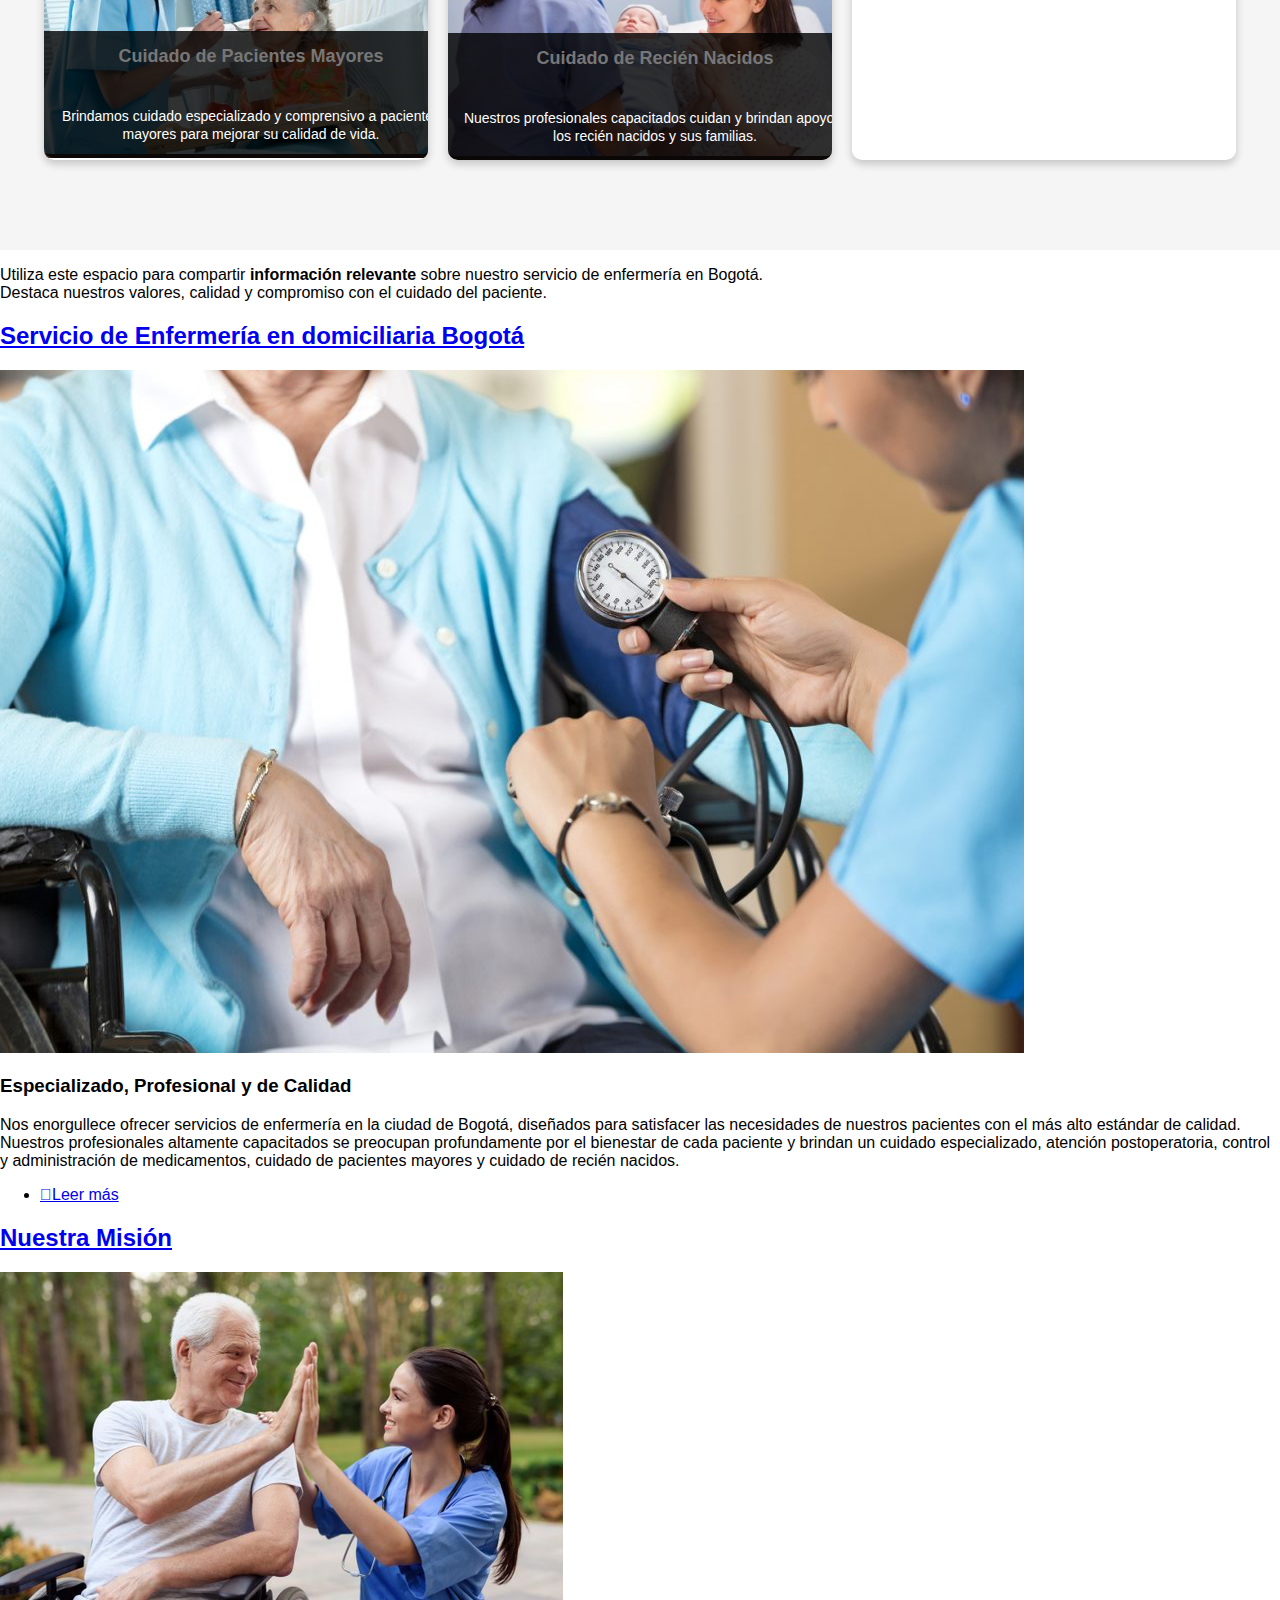
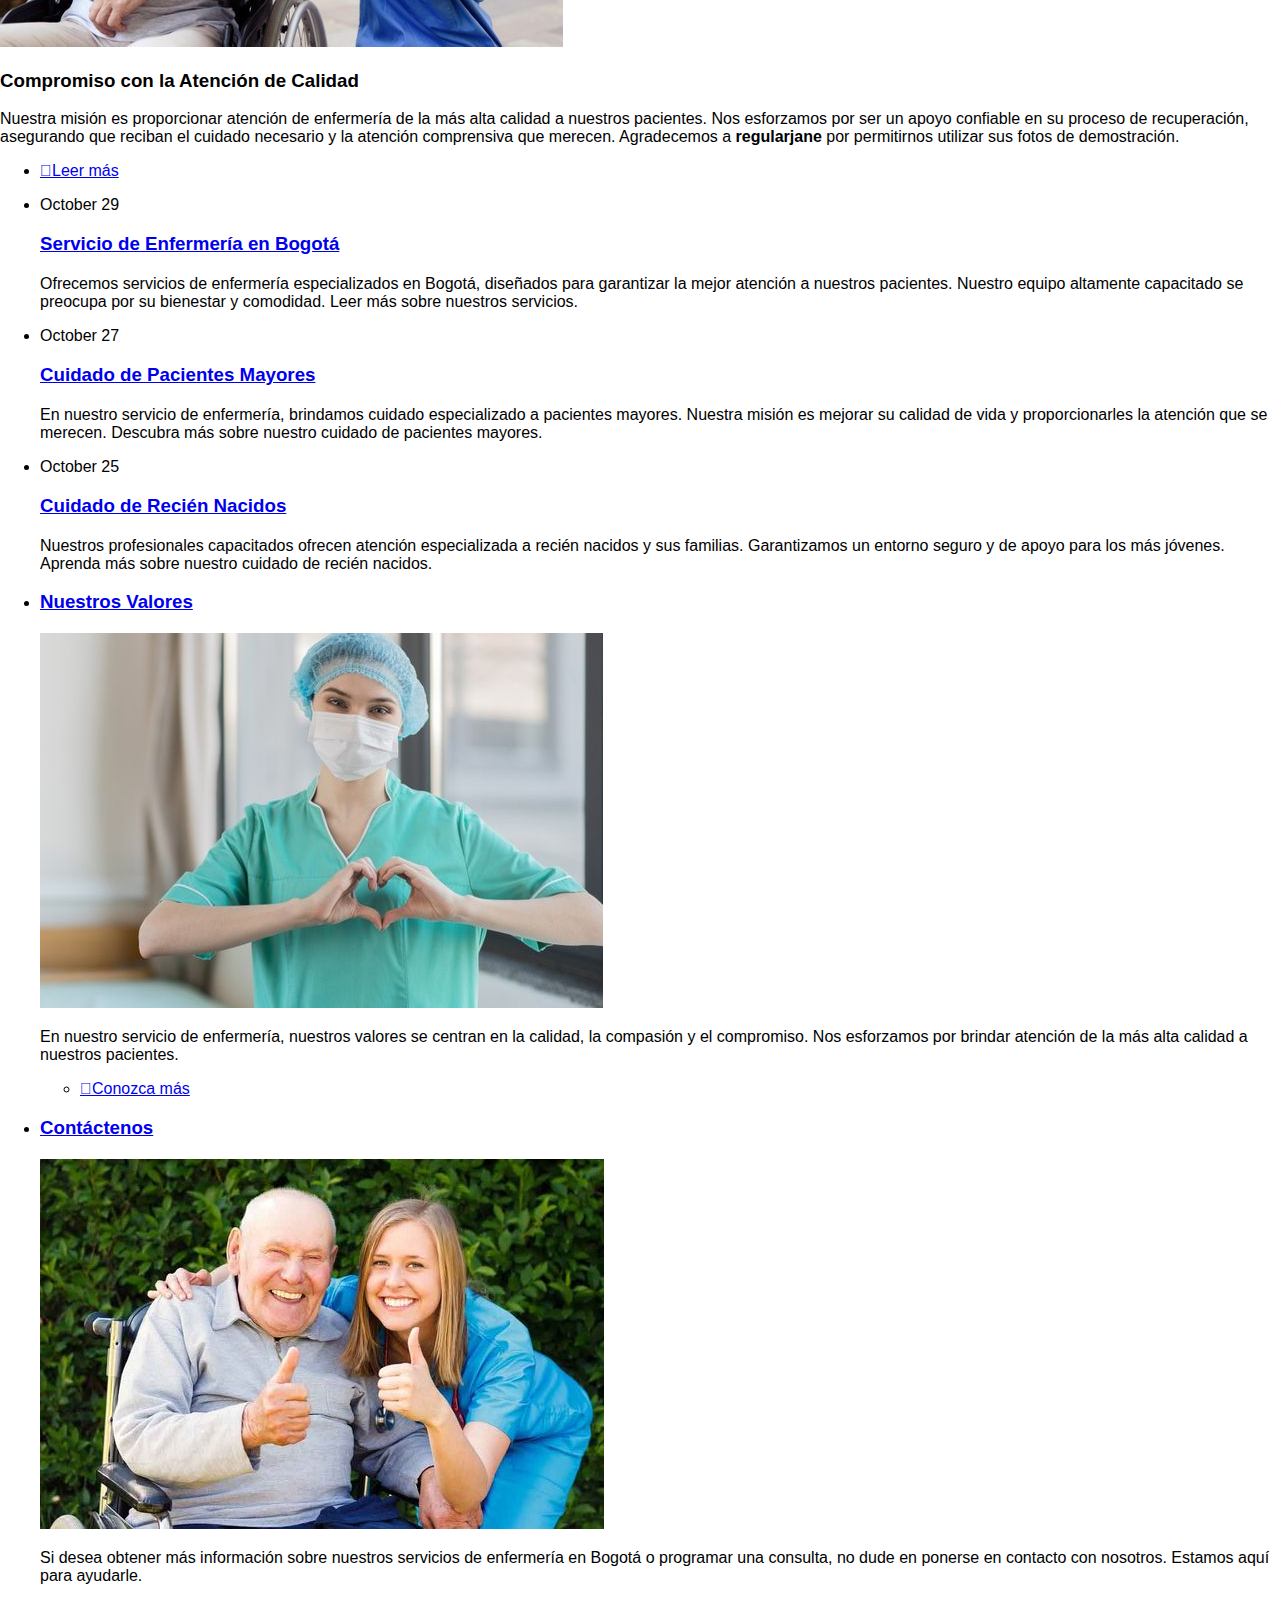
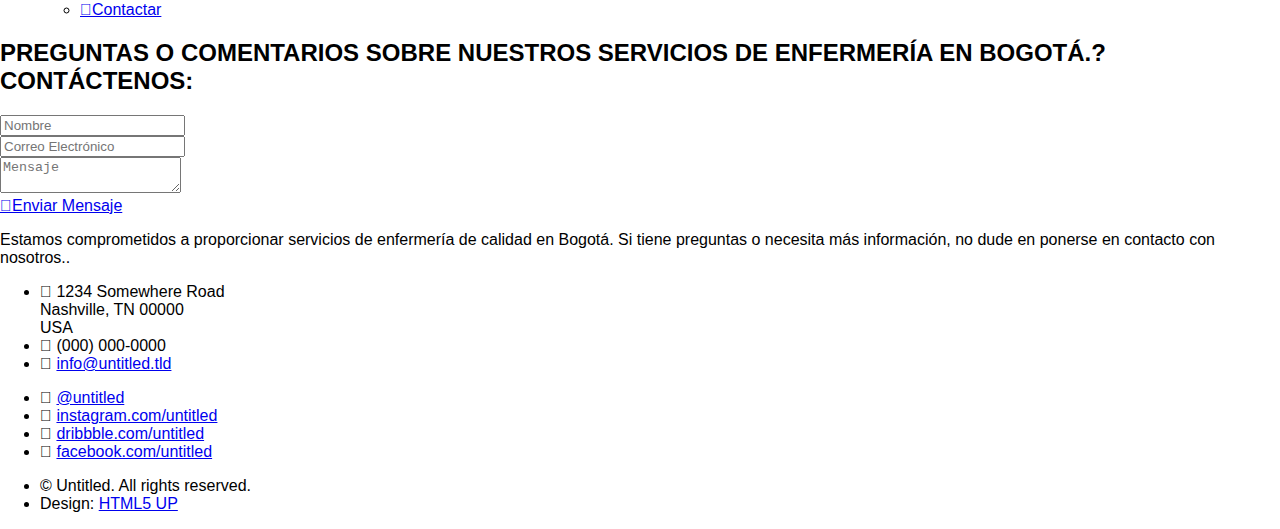
==== commit 96ba9876: "add nav and cards sections" ====
--- a/index.html
+++ b/index.html
@@ -15,112 +15,155 @@
 		<div id="page-wrapper">
 
 <!-- Header -->
-<section id="header">
-    <div class="container">
-
-        <!-- Logo -->
-        <h1 id="logo"><a href="index.html">Servicio de Enfermería domiciliaria las 24 horas en Bogota</a></h1>
-        <p>Especializado, Profesional y de Calidad</p>
-        <p>Nos preocupamos por el cuidado del paciente</p>
-
-        <!-- Nav -->
-        <nav id="nav">
-            <ul>
-                <li><a class="icon solid fa-home" href="index.html"><span>Inicio</span></a></li>
-                <li>
-                    <a href="#" class="icon fa-chart-bar"><span>Servicios</span></a>
-                    <ul>
-                        <li><a href="#">Cuidado Especializado</a></li>
-                        <li><a href="#">Cuidado Postoperatorio</a></li>
-                        <li><a href="#">Control y Administración de Medicamentos</a></li>
-                        <li><a href="#">Cuidado de Pacientes Mayores</a></li>
-                        <li><a href="#">Cuidado de Recién Nacidos</a></li>
-                    </ul>
-                </li>
-                <li><a class="icon solid fa-cog" href="left-sidebar.html"><span>Left Sidebar</span></a></li>
-                <li><a class="icon solid fa-retweet" href="right-sidebar.html"><span>Right Sidebar</span></a></li>
-                <li><a class="icon solid fa-sitemap" href="no-sidebar.html"><span>No Sidebar</span></a></li>
-            </ul>
-        </nav>
-    </div>
-</section>
-
-<!-- Features -->
-<section id="features">
-    <div class="container">
-        <header>
-            <h2>Servicio de Enfermería domiciliario en Bogotá</h2>
-            <p>Especializado, Profesional y de Calidad. Cuidamos a nuestros pacientes con atención especializada.</p>
-        </header>
-        <div class="row aln-center">
-            <div class="col-4 col-6-medium col-12-small">
-
-                <!-- Feature -->
-                <section>
-                    <a href="#" class="image featured"><img src="images/CuidadoEspecializado.jpg" alt="" /></a>
-                    <header>
-                        <h3>Cuidado Especializado</h3>
-                    </header>
-                    <p>Ofrecemos cuidado especializado para pacientes que requieren atención médica personalizada.</p>
-                </section>
-
-            </div>
-            <div class="col-4 col-6-medium col-12-small">
-
-                <!-- Feature -->
-                <section>
-                    <a href="#" class="image featured"><img src="images/cuidadoPosoperatorio.jpg" alt="" /></a>
-                    <header>
-                        <h3>Cuidado Postoperatorio</h3>
-                    </header>
-                    <p>Brindamos atención y cuidado postoperatorio para una recuperación más rápida y segura.</p>
-                </section>
-
-            </div>
-            <div class="col-4 col-6-medium col-12-small">
-
-                <!-- Feature -->
-                <section>
-                    <a href="#" class="image featured"><img src="images/adminitracionMedicamentos.jpeg" alt="" /></a>
-                    <header>
-                        <h3>Control y Administración de Medicamentos</h3>
-                    </header>
-                    <p>Nuestros profesionales se encargan del control y administración de medicamentos para su bienestar.</p>
-                </section>
-
-            </div>
-            <div class="col-4 col-6-medium col-12-small">
-
-                <!-- Feature -->
-                <section>
-                    <a href="#" class="image featured"><img src="images/adultosMayores.jpg" alt="" /></a>
-                    <header>
-                        <h3>Cuidado de Pacientes Mayores</h3>
-                    </header>
-                    <p>Brindamos cuidado especializado y comprensivo a pacientes mayores para mejorar su calidad de vida.</p>
-                </section>
-
-            </div>
-            <div class="col-4 col-6-medium col-12-small">
-
-                <!-- Feature -->
-                <section>
-                    <a href="#" class="image featured"><img src="images/CuidadoBebes.jpg" alt="" /></a>
-                    <header>
-                        <h3>Cuidado de Recién Nacidos</h3>
-                    </header>
-                    <p>Nuestros profesionales capacitados cuidan y brindan apoyo a los recién nacidos y sus familias.</p>
-                </section>
-
-            </div>
-            <div class="col-12">
-                <ul class="actions">
-                    <li><a href="#" class="button icon solid fa-file">Obtén más información</a></li>
-                </ul>
-            </div>
+<header>
+    <div class="header-background">
+        <img src="./images/portadaEnfermera.jpg" alt="img-fondo" class="img-fondo">
+        <div class="header-content">
+            <img src="./imagenes/foto 3x4.jpg" alt="Mi Foto" class="mi-foto">
+            <h1>Ofrecemos servicio de enfermeria domiciliaria 24/7 en bogota</h1>
+            <p>Desarrollador de Sistemas de Información</p>
         </div>
     </div>
-</section>
+    <nav>
+        <img src="./imagenes/logo.jpg" alt="logo" class="logo">
+        <div class="navbar-left">
+          </label>  <input type="checkbox" id="menu-check" />
+            <label for="menu-check">
+              <div class="btn-menu"> 
+                <div class="stick1"></div>
+                <div class="stick2"></div>
+                <div class="stick3"></div>
+              </div>
+            
+
+            <ul class="nav-links">
+                <li><a href="#home">Home</a></li>
+                <li><a href="#biografia">Biografía</a></li>
+                <li><a href="#proyectos">Proyectos</a></li>
+                <li><a href="#habilidades">Habilidades</a></li>
+                <li><a href="#contacto">Contacto</a></li>
+            </ul>
+        </div>
+    </nav>
+ <!------Menu mobile----->
+      <div class="desktop-menu inactive">
+    <ul>
+      <li>
+        <a href="#home" class="title">Home</a>
+      </li>
+
+      <li>
+        <a href="#biografia">Biografía</a>
+      </li>
+      <li>
+        <a href="#proyectos" class="title">Proyectos</a>
+      </li>
+
+      <li>
+        <a href="#habilidades">Habilidades</a>
+      </li>
+      <li>
+        <a href="#contacto" class="title">Contacto</a>
+      </li>
+
+      <li>
+        <a href="/">Sign out</a>
+      </li>
+    </ul>
+  </div>
+
+</header>
+
+
+
+<section id="biografia">
+    
+    <h2>Servicio de Enfermería domiciliario en Bogotá las 24 horas los 7 dias de la semana</h2>
+    <p>Nuestro compromiso es brindarte un servicio de enfermería excepcional, justo cuando más lo necesitas. En Bogotá, entendemos que la atención médica no conoce horarios ni días festivos, por lo que estamos disponibles las 24 horas del día, los 7 días de la semana, para ofrecerte cuidados de calidad en la comodidad de tu hogar. Nuestro equipo de enfermeros altamente capacitados está dedicado a proporcionar la atención personalizada que mereces, garantizando tu bienestar y tranquilidad en todo momento. Tu salud es nuestra prioridad, y estamos aquí para cuidarte en cada paso del camino.</p>
+  </section>
+
+  <section id="proyectos">
+
+    <h2>SERVICIOS</h2>
+    <p>En nuestro Servicio de Enfermería domiciliario en Bogotá, la calidad es nuestra prioridad. Nos enorgullecemos de ofrecer atención especializada, profesional y de la más alta calidad a nuestros pacientes, las 24 horas del día, los 7 días de la semana. Nuestros enfermeros altamente capacitados están dedicados a cuidar y brindar apoyo a pacientes en diversas circunstancias. Ya sea que necesites cuidados postoperatorios para una recuperación segura y efectiva, el control y administración experta de medicamentos, cuidados comprensivos para pacientes mayores o incluso el apoyo delicado para recién nacidos y sus familias, estamos aquí para garantizar tu bienestar. Descubre más sobre cómo podemos ayudarte y tu familia en cada etapa de tu camino hacia la salud y el bienestar. Obtén más información y comunícate con nosotros para brindarte el cuidado que mereces.</p>
+      <div class="contenedor">
+          <div class="contenedor-cards">
+            <div class="contenedor-card-item">
+                <div class="contenedor-card-item-wrapper">
+                  <img src="images/CuidadoEspecializado.jpg" alt="">
+                  <div class="contenedor-info">
+                      <div class="info">
+                        <p class="titulo">Cuidado Especializado</p>
+                        <span class="categoria">Ofrecemos cuidado especializado para pacientes que requieren atención médica personalizada.</span>
+                      </div>
+                      <div class="fondo"></div>
+                  </div>
+                </div>
+            </div>
+            <div class="contenedor-card-item">
+                <div class="contenedor-card-item-wrapper">
+                  <img src="images/cuidadoPosoperatorio.jpg" alt="">
+                  <div class="contenedor-info">
+                      <div class="info">
+                        <p class="titulo">Cuidado Postoperatorio</p>
+                        <span class="categoria">Brindamos atención y cuidado postoperatorio para una recuperación más rápida y segura.</span>
+                      </div>
+                      <div class="fondo"></div>
+                  </div>
+                </div>
+            </div>
+            <div class="contenedor-card-item">
+                <div class="contenedor-card-item-wrapper">
+                  <img src="./images/adminitracionMedicamentos.jpeg" alt="">
+                  <div class="contenedor-info">
+                      <div class="info">
+                        <p class="titulo">Control y Administración de Medicamentos</p>
+                        <span class="categoria">Nuestros profesionales se encargan del control y administración de medicamentos para su bienestar.</span>
+                      </div>
+                      <div class="fondo"></div>
+                  </div>
+                </div>
+            </div>
+            <div class="contenedor-card-item">
+                <div class="contenedor-card-item-wrapper">
+                  <img src="./images/adultosMayores.jpg" alt="">
+                  <div class="contenedor-info">
+                      <div class="info">
+                        <p class="titulo">Cuidado de Pacientes Mayores</p>
+                        <span class="categoria">Brindamos cuidado especializado y comprensivo a pacientes mayores para mejorar su calidad de vida.</span>
+                      </div>
+                      <div class="fondo"></div>
+                  </div>
+                </div>
+            </div>
+            <div class="contenedor-card-item">
+                <div class="contenedor-card-item-wrapper">
+                  <img src="./images/CuidadoBebes.jpg" alt="">
+                  <div class="contenedor-info">
+                      <div class="info">
+                        <p class="titulo">Cuidado de Recién Nacidos</p>
+                        <span class="categoria">Nuestros profesionales capacitados cuidan y brindan apoyo a los recién nacidos y sus familias.</span>
+                      </div>
+                      <div class="fondo"></div>
+                  </div>
+                </div>
+            </div>
+            <div class="contenedor-card-item">
+                <div class="contenedor-card-item-wrapper">
+                  <img src="https://images.unsplash.com/photo-1454997423871-b5215756e54d" alt="">
+                  <div class="contenedor-info">
+                      <div class="info">
+                        <p class="titulo">Titulo</p>
+                        <span class="categoria">Categoría</span>
+                      </div>
+                      <div class="fondo"></div>
+                  </div>
+                </div>
+            </div>
+           </div>
+      </div>
+  </section>
+
 
 
 <!-- Banner -->
@@ -327,6 +370,7 @@
 		</div>
 
 		<!-- Scripts -->
+        <script src="./main.js"></script>
 			<script src="assets/js/jquery.min.js"></script>
 			<script src="assets/js/jquery.dropotron.min.js"></script>
 			<script src="assets/js/browser.min.js"></script>
--- a/assets/css/main.css
+++ b/assets/css/main.css
@@ -1,2705 +1,400 @@
 @import url("fontawesome-all.min.css");
 @import url("https://fonts.googleapis.com/css?family=Source+Sans+Pro:300,400,600|Arvo:700");
 
-/*
-	Strongly Typed by HTML5 UP
-	html5up.net | @ajlkn
-	Free for personal and commercial use under the CCA 3.0 license (html5up.net/license)
-*/
-
-html, body, div, span, applet, object,
-iframe, h1, h2, h3, h4, h5, h6, p, blockquote,
-pre, a, abbr, acronym, address, big, cite,
-code, del, dfn, em, img, ins, kbd, q, s, samp,
-small, strike, strong, sub, sup, tt, var, b,
-u, i, center, dl, dt, dd, ol, ul, li, fieldset,
-form, label, legend, table, caption, tbody,
-tfoot, thead, tr, th, td, article, aside,
-canvas, details, embed, figure, figcaption,
-footer, header, hgroup, menu, nav, output, ruby,
-section, summary, time, mark, audio, video {
+/* Estilos generales */
+body {
 	margin: 0;
 	padding: 0;
-	border: 0;
-	font-size: 100%;
-	font: inherit;
-	vertical-align: baseline;}
-
-article, aside, details, figcaption, figure,
-footer, header, hgroup, menu, nav, section {
-	display: block;}
-
-body {
-	line-height: 1;
-}
-
-ol, ul {
+	font-family: Arial, sans-serif;
+  }
+  
+  /* Estilos para el encabezado y la navegación */
+  header {
+	position: relative;
+	margin-bottom: 20px;
+  }
+  .header-background {
+	position: relative;
+  }
+  
+  .header-content {
+	position: absolute;
+	top: 53%;
+	left: 21%;
+	transform: translate(-50%, -50%);
+	text-align: left;
+	color: #fff;
+  }
+  
+  .mi-foto {
+	width: 120px;
+	height: 120px;
+	border-radius: 50%;
+	margin-bottom: 10px;
+	transition: all 0.3s;
+  }
+  
+  .header-content h1 {
+	font-size: 24px;
+	margin: 5px 0;
+  }
+  
+  .header-content p {
+	font-size: 16px;
+	margin: 0;
+  }
+  
+  .img-fondo {
+	width: 100%;
+	height: auto;
+	display: block;
+  }
+  
+  /* Estilos para dispositivos móviles */
+  @media (max-width: 800px) {
+	.header-content {
+	  left: 41%;
+	  transform: translateX(-50%) translateY(-50%);
+	  width: 80%;
+	}
+  
+	.mi-foto {
+	  width: 100px;
+	  height: 100px;
+	}
+  }
+  
+  nav {
+	position: absolute;
+	top: 0;
+	left: 0;
+	width: 100%;
+	background-color: rgba(0, 0, 0, 0.8);
+	color: #fff;
+	padding: 27px 0;
+	display: flex;
+	justify-content: space-between;
+	align-items: center;
+	
+		background-color: transparent; /* Hacer el fondo transparente en dispositivos móviles */
+		padding: 10px 0; /* Ajusta el relleno según sea necesario */
+
+  }
+  
+  .navbar-left {
+	display: flex;
+	align-items: center;
+	margin-left: 20px;
+  }
+  
+  .logo {
+	width: 68px;
+	height: auto;
+	border-radius: 50%;
+  }
+  
+  .nav-links {
 	list-style: none;
-}
-
-blockquote, q {
-	quotes: none;
-}
-
-	blockquote:before, blockquote:after, q:before, q:after {
-		content: '';
-		content: none;
-	}
-
-table {
-	border-collapse: collapse;
-	border-spacing: 0;
-}
-
-body {
-	-webkit-text-size-adjust: none;
-}
-
-mark {
-	background-color: transparent;
-	color: inherit;
-}
-
-input::-moz-focus-inner {
-	border: 0;
+	margin: 0;
 	padding: 0;
-}
-
-input, select, textarea {
-	-moz-appearance: none;
-	-webkit-appearance: none;
-	-ms-appearance: none;
-	appearance: none;
-}
-
-/* Basic */
-
-	html {
-		box-sizing: border-box;
-	}
-
-	*, *:before, *:after {
-		box-sizing: inherit;
-	}
-
-	body {
-		background: #f0f0f0;
-	}
-
-		body.is-preload *, body.is-preload *:before, body.is-preload *:after {
-			-moz-animation: none !important;
-			-webkit-animation: none !important;
-			-ms-animation: none !important;
-			animation: none !important;
-			-moz-transition: none !important;
-			-webkit-transition: none !important;
-			-ms-transition: none !important;
-			transition: none !important;
-		}
-
-	body, input, textarea, select {
-		font-family: 'Source Sans Pro';
-		font-weight: 300;
-		color: #777;
-		line-height: 1.65em;
-		font-size: 15pt;
-	}
-
-	h1, h2, h3, h4, h5, h6 {
-		font-weight: 600;
-		text-transform: uppercase;
-		color: #888;
-	}
-
-	h1 a, h2 a, h3 a, h4 a, h5 a, h6 a {
-		color: inherit;
-		text-decoration: none;
-		border: 0;
-	}
-
-	h2 {
-		font-size: 1.65em;
-		font-weight: 400;
-		letter-spacing: 4px;
-		margin: 0 0 1.5em 0;
-		line-height: 1.75em;
-	}
-
-	h3 {
-		font-size: 1em;
-		letter-spacing: 2px;
-		margin: 0 0 1.25em 0;
-	}
-
-	a {
-		-moz-transition: color 0.25s ease-in-out, border-bottom-color 0.25s ease-in-out;
-		-webkit-transition: color 0.25s ease-in-out, border-bottom-color 0.25s ease-in-out;
-		-ms-transition: color 0.25s ease-in-out, border-bottom-color 0.25s ease-in-out;
-		transition: color 0.25s ease-in-out, border-bottom-color 0.25s ease-in-out;
-		color: #666;
-		text-decoration: none;
-		border-bottom: solid 1px #ddd;
-	}
-
-		a strong {
-			-moz-transition: color 0.25s ease-in-out, border-bottom-color 0.25s ease-in-out;
-			-webkit-transition: color 0.25s ease-in-out, border-bottom-color 0.25s ease-in-out;
-			-ms-transition: color 0.25s ease-in-out, border-bottom-color 0.25s ease-in-out;
-			transition: color 0.25s ease-in-out, border-bottom-color 0.25s ease-in-out;
-		}
-
-		a:hover {
-			color: #ed786a;
-			border-bottom-color: rgba(255, 255, 255, 0);
-		}
-
-			a:hover strong {
-				color: #ed786a;
-			}
-
-	strong, b {
-		font-weight: 600;
-		color: #666;
-	}
-
-	em, i {
-		font-style: italic;
-	}
-
-	sub {
-		position: relative;
-		top: 0.5em;
-		font-size: 0.8em;
-	}
-
-	sup {
-		position: relative;
-		top: -0.5em;
-		font-size: 0.8em;
-	}
-
-	hr {
-		border: 0;
-		border-top: solid 1px #ddd;
-	}
-
-	blockquote {
-		border-left: solid 0.5em #ddd;
-		padding: 1em 0 1em 2em;
-		font-style: italic;
-	}
-
-	p {
-		text-align: justify;
-		margin-bottom: 2em;
-	}
-
-	ul, ol, dl, table, blockquote {
-		margin-bottom: 2em;
-	}
-
-	br.clear {
-		clear: both;
-	}
-
-/* Container */
-
-	.container {
-		margin: 0 auto;
-		max-width: 100%;
-		width: 70em;
-	}
-
-		@media screen and (max-width: 1680px) {
-
-			.container {
-				width: 68em;
-			}
-
-		}
-
-		@media screen and (max-width: 1280px) {
-
-			.container {
-				width: calc(100% - 80px);
-			}
-
-		}
-
-		@media screen and (max-width: 980px) {
-
-			.container {
-				width: calc(100% - 100px);
-			}
-
-		}
-
-		@media screen and (max-width: 736px) {
-
-			.container {
-				width: calc(100% - 40px);
-			}
-
-		}
-
-/* Row */
-
-	.row {
-		display: flex;
-		flex-wrap: wrap;
-		box-sizing: border-box;
-		align-items: stretch;
-	}
-
-		.row > * {
-			box-sizing: border-box;
-		}
-
-		.row.gtr-uniform > * > :last-child {
-			margin-bottom: 0;
-		}
-
-		.row.aln-left {
-			justify-content: flex-start;
-		}
-
-		.row.aln-center {
-			justify-content: center;
-		}
-
-		.row.aln-right {
-			justify-content: flex-end;
-		}
-
-		.row.aln-top {
-			align-items: flex-start;
-		}
-
-		.row.aln-middle {
-			align-items: center;
-		}
-
-		.row.aln-bottom {
-			align-items: flex-end;
-		}
-
-		.row > .imp {
-			order: -1;
-		}
-
-		.row > .col-1 {
-			width: 8.33333%;
-		}
-
-		.row > .off-1 {
-			margin-left: 8.33333%;
-		}
-
-		.row > .col-2 {
-			width: 16.66667%;
-		}
-
-		.row > .off-2 {
-			margin-left: 16.66667%;
-		}
-
-		.row > .col-3 {
-			width: 25%;
-		}
-
-		.row > .off-3 {
-			margin-left: 25%;
-		}
-
-		.row > .col-4 {
-			width: 33.33333%;
-		}
-
-		.row > .off-4 {
-			margin-left: 33.33333%;
-		}
-
-		.row > .col-5 {
-			width: 41.66667%;
-		}
-
-		.row > .off-5 {
-			margin-left: 41.66667%;
-		}
-
-		.row > .col-6 {
-			width: 50%;
-		}
-
-		.row > .off-6 {
-			margin-left: 50%;
-		}
-
-		.row > .col-7 {
-			width: 58.33333%;
-		}
-
-		.row > .off-7 {
-			margin-left: 58.33333%;
-		}
-
-		.row > .col-8 {
-			width: 66.66667%;
-		}
-
-		.row > .off-8 {
-			margin-left: 66.66667%;
-		}
-
-		.row > .col-9 {
-			width: 75%;
-		}
-
-		.row > .off-9 {
-			margin-left: 75%;
-		}
-
-		.row > .col-10 {
-			width: 83.33333%;
-		}
-
-		.row > .off-10 {
-			margin-left: 83.33333%;
-		}
-
-		.row > .col-11 {
-			width: 91.66667%;
-		}
-
-		.row > .off-11 {
-			margin-left: 91.66667%;
-		}
-
-		.row > .col-12 {
-			width: 100%;
-		}
-
-		.row > .off-12 {
-			margin-left: 100%;
-		}
-
-		.row.gtr-0 {
-			margin-top: 0px;
-			margin-left: 0px;
-		}
-
-			.row.gtr-0 > * {
-				padding: 0px 0 0 0px;
-			}
-
-			.row.gtr-0.gtr-uniform {
-				margin-top: 0px;
-			}
-
-				.row.gtr-0.gtr-uniform > * {
-					padding-top: 0px;
-				}
-
-		.row.gtr-25 {
-			margin-top: -12.5px;
-			margin-left: -12.5px;
-		}
-
-			.row.gtr-25 > * {
-				padding: 12.5px 0 0 12.5px;
-			}
-
-			.row.gtr-25.gtr-uniform {
-				margin-top: -12.5px;
-			}
-
-				.row.gtr-25.gtr-uniform > * {
-					padding-top: 12.5px;
-				}
-
-		.row.gtr-50 {
-			margin-top: -25px;
-			margin-left: -25px;
-		}
-
-			.row.gtr-50 > * {
-				padding: 25px 0 0 25px;
-			}
-
-			.row.gtr-50.gtr-uniform {
-				margin-top: -25px;
-			}
-
-				.row.gtr-50.gtr-uniform > * {
-					padding-top: 25px;
-				}
-
-		.row {
-			margin-top: -50px;
-			margin-left: -50px;
-		}
-
-			.row > * {
-				padding: 50px 0 0 50px;
-			}
-
-			.row.gtr-uniform {
-				margin-top: -50px;
-			}
-
-				.row.gtr-uniform > * {
-					padding-top: 50px;
-				}
-
-		.row.gtr-150 {
-			margin-top: -75px;
-			margin-left: -75px;
-		}
-
-			.row.gtr-150 > * {
-				padding: 75px 0 0 75px;
-			}
-
-			.row.gtr-150.gtr-uniform {
-				margin-top: -75px;
-			}
-
-				.row.gtr-150.gtr-uniform > * {
-					padding-top: 75px;
-				}
-
-		.row.gtr-200 {
-			margin-top: -100px;
-			margin-left: -100px;
-		}
-
-			.row.gtr-200 > * {
-				padding: 100px 0 0 100px;
-			}
-
-			.row.gtr-200.gtr-uniform {
-				margin-top: -100px;
-			}
-
-				.row.gtr-200.gtr-uniform > * {
-					padding-top: 100px;
-				}
-
-		@media screen and (max-width: 1680px) {
-
-			.row {
-				display: flex;
-				flex-wrap: wrap;
-				box-sizing: border-box;
-				align-items: stretch;
-			}
-
-				.row > * {
-					box-sizing: border-box;
-				}
-
-				.row.gtr-uniform > * > :last-child {
-					margin-bottom: 0;
-				}
-
-				.row.aln-left {
-					justify-content: flex-start;
-				}
-
-				.row.aln-center {
-					justify-content: center;
-				}
-
-				.row.aln-right {
-					justify-content: flex-end;
-				}
-
-				.row.aln-top {
-					align-items: flex-start;
-				}
-
-				.row.aln-middle {
-					align-items: center;
-				}
-
-				.row.aln-bottom {
-					align-items: flex-end;
-				}
-
-				.row > .imp-xlarge {
-					order: -1;
-				}
-
-				.row > .col-1-xlarge {
-					width: 8.33333%;
-				}
-
-				.row > .off-1-xlarge {
-					margin-left: 8.33333%;
-				}
-
-				.row > .col-2-xlarge {
-					width: 16.66667%;
-				}
-
-				.row > .off-2-xlarge {
-					margin-left: 16.66667%;
-				}
-
-				.row > .col-3-xlarge {
-					width: 25%;
-				}
-
-				.row > .off-3-xlarge {
-					margin-left: 25%;
-				}
-
-				.row > .col-4-xlarge {
-					width: 33.33333%;
-				}
-
-				.row > .off-4-xlarge {
-					margin-left: 33.33333%;
-				}
-
-				.row > .col-5-xlarge {
-					width: 41.66667%;
-				}
-
-				.row > .off-5-xlarge {
-					margin-left: 41.66667%;
-				}
-
-				.row > .col-6-xlarge {
-					width: 50%;
-				}
-
-				.row > .off-6-xlarge {
-					margin-left: 50%;
-				}
-
-				.row > .col-7-xlarge {
-					width: 58.33333%;
-				}
-
-				.row > .off-7-xlarge {
-					margin-left: 58.33333%;
-				}
-
-				.row > .col-8-xlarge {
-					width: 66.66667%;
-				}
-
-				.row > .off-8-xlarge {
-					margin-left: 66.66667%;
-				}
-
-				.row > .col-9-xlarge {
-					width: 75%;
-				}
-
-				.row > .off-9-xlarge {
-					margin-left: 75%;
-				}
-
-				.row > .col-10-xlarge {
-					width: 83.33333%;
-				}
-
-				.row > .off-10-xlarge {
-					margin-left: 83.33333%;
-				}
-
-				.row > .col-11-xlarge {
-					width: 91.66667%;
-				}
-
-				.row > .off-11-xlarge {
-					margin-left: 91.66667%;
-				}
-
-				.row > .col-12-xlarge {
-					width: 100%;
-				}
-
-				.row > .off-12-xlarge {
-					margin-left: 100%;
-				}
-
-				.row.gtr-0 {
-					margin-top: 0px;
-					margin-left: 0px;
-				}
-
-					.row.gtr-0 > * {
-						padding: 0px 0 0 0px;
-					}
-
-					.row.gtr-0.gtr-uniform {
-						margin-top: 0px;
-					}
-
-						.row.gtr-0.gtr-uniform > * {
-							padding-top: 0px;
-						}
-
-				.row.gtr-25 {
-					margin-top: -12.5px;
-					margin-left: -12.5px;
-				}
-
-					.row.gtr-25 > * {
-						padding: 12.5px 0 0 12.5px;
-					}
-
-					.row.gtr-25.gtr-uniform {
-						margin-top: -12.5px;
-					}
-
-						.row.gtr-25.gtr-uniform > * {
-							padding-top: 12.5px;
-						}
-
-				.row.gtr-50 {
-					margin-top: -25px;
-					margin-left: -25px;
-				}
-
-					.row.gtr-50 > * {
-						padding: 25px 0 0 25px;
-					}
-
-					.row.gtr-50.gtr-uniform {
-						margin-top: -25px;
-					}
-
-						.row.gtr-50.gtr-uniform > * {
-							padding-top: 25px;
-						}
-
-				.row {
-					margin-top: -50px;
-					margin-left: -50px;
-				}
-
-					.row > * {
-						padding: 50px 0 0 50px;
-					}
-
-					.row.gtr-uniform {
-						margin-top: -50px;
-					}
-
-						.row.gtr-uniform > * {
-							padding-top: 50px;
-						}
-
-				.row.gtr-150 {
-					margin-top: -75px;
-					margin-left: -75px;
-				}
-
-					.row.gtr-150 > * {
-						padding: 75px 0 0 75px;
-					}
-
-					.row.gtr-150.gtr-uniform {
-						margin-top: -75px;
-					}
-
-						.row.gtr-150.gtr-uniform > * {
-							padding-top: 75px;
-						}
-
-				.row.gtr-200 {
-					margin-top: -100px;
-					margin-left: -100px;
-				}
-
-					.row.gtr-200 > * {
-						padding: 100px 0 0 100px;
-					}
-
-					.row.gtr-200.gtr-uniform {
-						margin-top: -100px;
-					}
-
-						.row.gtr-200.gtr-uniform > * {
-							padding-top: 100px;
-						}
-
-		}
-
-		@media screen and (max-width: 1280px) {
-
-			.row {
-				display: flex;
-				flex-wrap: wrap;
-				box-sizing: border-box;
-				align-items: stretch;
-			}
-
-				.row > * {
-					box-sizing: border-box;
-				}
-
-				.row.gtr-uniform > * > :last-child {
-					margin-bottom: 0;
-				}
-
-				.row.aln-left {
-					justify-content: flex-start;
-				}
-
-				.row.aln-center {
-					justify-content: center;
-				}
-
-				.row.aln-right {
-					justify-content: flex-end;
-				}
-
-				.row.aln-top {
-					align-items: flex-start;
-				}
-
-				.row.aln-middle {
-					align-items: center;
-				}
-
-				.row.aln-bottom {
-					align-items: flex-end;
-				}
-
-				.row > .imp-large {
-					order: -1;
-				}
-
-				.row > .col-1-large {
-					width: 8.33333%;
-				}
-
-				.row > .off-1-large {
-					margin-left: 8.33333%;
-				}
-
-				.row > .col-2-large {
-					width: 16.66667%;
-				}
-
-				.row > .off-2-large {
-					margin-left: 16.66667%;
-				}
-
-				.row > .col-3-large {
-					width: 25%;
-				}
-
-				.row > .off-3-large {
-					margin-left: 25%;
-				}
-
-				.row > .col-4-large {
-					width: 33.33333%;
-				}
-
-				.row > .off-4-large {
-					margin-left: 33.33333%;
-				}
-
-				.row > .col-5-large {
-					width: 41.66667%;
-				}
-
-				.row > .off-5-large {
-					margin-left: 41.66667%;
-				}
-
-				.row > .col-6-large {
-					width: 50%;
-				}
-
-				.row > .off-6-large {
-					margin-left: 50%;
-				}
-
-				.row > .col-7-large {
-					width: 58.33333%;
-				}
-
-				.row > .off-7-large {
-					margin-left: 58.33333%;
-				}
-
-				.row > .col-8-large {
-					width: 66.66667%;
-				}
-
-				.row > .off-8-large {
-					margin-left: 66.66667%;
-				}
-
-				.row > .col-9-large {
-					width: 75%;
-				}
-
-				.row > .off-9-large {
-					margin-left: 75%;
-				}
-
-				.row > .col-10-large {
-					width: 83.33333%;
-				}
-
-				.row > .off-10-large {
-					margin-left: 83.33333%;
-				}
-
-				.row > .col-11-large {
-					width: 91.66667%;
-				}
-
-				.row > .off-11-large {
-					margin-left: 91.66667%;
-				}
-
-				.row > .col-12-large {
-					width: 100%;
-				}
-
-				.row > .off-12-large {
-					margin-left: 100%;
-				}
-
-				.row.gtr-0 {
-					margin-top: 0px;
-					margin-left: 0px;
-				}
-
-					.row.gtr-0 > * {
-						padding: 0px 0 0 0px;
-					}
-
-					.row.gtr-0.gtr-uniform {
-						margin-top: 0px;
-					}
-
-						.row.gtr-0.gtr-uniform > * {
-							padding-top: 0px;
-						}
-
-				.row.gtr-25 {
-					margin-top: -10px;
-					margin-left: -10px;
-				}
-
-					.row.gtr-25 > * {
-						padding: 10px 0 0 10px;
-					}
-
-					.row.gtr-25.gtr-uniform {
-						margin-top: -10px;
-					}
-
-						.row.gtr-25.gtr-uniform > * {
-							padding-top: 10px;
-						}
-
-				.row.gtr-50 {
-					margin-top: -20px;
-					margin-left: -20px;
-				}
-
-					.row.gtr-50 > * {
-						padding: 20px 0 0 20px;
-					}
-
-					.row.gtr-50.gtr-uniform {
-						margin-top: -20px;
-					}
-
-						.row.gtr-50.gtr-uniform > * {
-							padding-top: 20px;
-						}
-
-				.row {
-					margin-top: -40px;
-					margin-left: -40px;
-				}
-
-					.row > * {
-						padding: 40px 0 0 40px;
-					}
-
-					.row.gtr-uniform {
-						margin-top: -40px;
-					}
-
-						.row.gtr-uniform > * {
-							padding-top: 40px;
-						}
-
-				.row.gtr-150 {
-					margin-top: -60px;
-					margin-left: -60px;
-				}
-
-					.row.gtr-150 > * {
-						padding: 60px 0 0 60px;
-					}
-
-					.row.gtr-150.gtr-uniform {
-						margin-top: -60px;
-					}
-
-						.row.gtr-150.gtr-uniform > * {
-							padding-top: 60px;
-						}
-
-				.row.gtr-200 {
-					margin-top: -80px;
-					margin-left: -80px;
-				}
-
-					.row.gtr-200 > * {
-						padding: 80px 0 0 80px;
-					}
-
-					.row.gtr-200.gtr-uniform {
-						margin-top: -80px;
-					}
-
-						.row.gtr-200.gtr-uniform > * {
-							padding-top: 80px;
-						}
-
-		}
-
-		@media screen and (max-width: 980px) {
-
-			.row {
-				display: flex;
-				flex-wrap: wrap;
-				box-sizing: border-box;
-				align-items: stretch;
-			}
-
-				.row > * {
-					box-sizing: border-box;
-				}
-
-				.row.gtr-uniform > * > :last-child {
-					margin-bottom: 0;
-				}
-
-				.row.aln-left {
-					justify-content: flex-start;
-				}
-
-				.row.aln-center {
-					justify-content: center;
-				}
-
-				.row.aln-right {
-					justify-content: flex-end;
-				}
-
-				.row.aln-top {
-					align-items: flex-start;
-				}
-
-				.row.aln-middle {
-					align-items: center;
-				}
-
-				.row.aln-bottom {
-					align-items: flex-end;
-				}
-
-				.row > .imp-medium {
-					order: -1;
-				}
-
-				.row > .col-1-medium {
-					width: 8.33333%;
-				}
-
-				.row > .off-1-medium {
-					margin-left: 8.33333%;
-				}
-
-				.row > .col-2-medium {
-					width: 16.66667%;
-				}
-
-				.row > .off-2-medium {
-					margin-left: 16.66667%;
-				}
-
-				.row > .col-3-medium {
-					width: 25%;
-				}
-
-				.row > .off-3-medium {
-					margin-left: 25%;
-				}
-
-				.row > .col-4-medium {
-					width: 33.33333%;
-				}
-
-				.row > .off-4-medium {
-					margin-left: 33.33333%;
-				}
-
-				.row > .col-5-medium {
-					width: 41.66667%;
-				}
-
-				.row > .off-5-medium {
-					margin-left: 41.66667%;
-				}
-
-				.row > .col-6-medium {
-					width: 50%;
-				}
-
-				.row > .off-6-medium {
-					margin-left: 50%;
-				}
-
-				.row > .col-7-medium {
-					width: 58.33333%;
-				}
-
-				.row > .off-7-medium {
-					margin-left: 58.33333%;
-				}
-
-				.row > .col-8-medium {
-					width: 66.66667%;
-				}
-
-				.row > .off-8-medium {
-					margin-left: 66.66667%;
-				}
-
-				.row > .col-9-medium {
-					width: 75%;
-				}
-
-				.row > .off-9-medium {
-					margin-left: 75%;
-				}
-
-				.row > .col-10-medium {
-					width: 83.33333%;
-				}
-
-				.row > .off-10-medium {
-					margin-left: 83.33333%;
-				}
-
-				.row > .col-11-medium {
-					width: 91.66667%;
-				}
-
-				.row > .off-11-medium {
-					margin-left: 91.66667%;
-				}
-
-				.row > .col-12-medium {
-					width: 100%;
-				}
-
-				.row > .off-12-medium {
-					margin-left: 100%;
-				}
-
-				.row.gtr-0 {
-					margin-top: 0px;
-					margin-left: 0px;
-				}
-
-					.row.gtr-0 > * {
-						padding: 0px 0 0 0px;
-					}
-
-					.row.gtr-0.gtr-uniform {
-						margin-top: 0px;
-					}
-
-						.row.gtr-0.gtr-uniform > * {
-							padding-top: 0px;
-						}
-
-				.row.gtr-25 {
-					margin-top: -12.5px;
-					margin-left: -12.5px;
-				}
-
-					.row.gtr-25 > * {
-						padding: 12.5px 0 0 12.5px;
-					}
-
-					.row.gtr-25.gtr-uniform {
-						margin-top: -12.5px;
-					}
-
-						.row.gtr-25.gtr-uniform > * {
-							padding-top: 12.5px;
-						}
-
-				.row.gtr-50 {
-					margin-top: -25px;
-					margin-left: -25px;
-				}
-
-					.row.gtr-50 > * {
-						padding: 25px 0 0 25px;
-					}
-
-					.row.gtr-50.gtr-uniform {
-						margin-top: -25px;
-					}
-
-						.row.gtr-50.gtr-uniform > * {
-							padding-top: 25px;
-						}
-
-				.row {
-					margin-top: -50px;
-					margin-left: -50px;
-				}
-
-					.row > * {
-						padding: 50px 0 0 50px;
-					}
-
-					.row.gtr-uniform {
-						margin-top: -50px;
-					}
-
-						.row.gtr-uniform > * {
-							padding-top: 50px;
-						}
-
-				.row.gtr-150 {
-					margin-top: -75px;
-					margin-left: -75px;
-				}
-
-					.row.gtr-150 > * {
-						padding: 75px 0 0 75px;
-					}
-
-					.row.gtr-150.gtr-uniform {
-						margin-top: -75px;
-					}
-
-						.row.gtr-150.gtr-uniform > * {
-							padding-top: 75px;
-						}
-
-				.row.gtr-200 {
-					margin-top: -100px;
-					margin-left: -100px;
-				}
-
-					.row.gtr-200 > * {
-						padding: 100px 0 0 100px;
-					}
-
-					.row.gtr-200.gtr-uniform {
-						margin-top: -100px;
-					}
-
-						.row.gtr-200.gtr-uniform > * {
-							padding-top: 100px;
-						}
-
-		}
-
-		@media screen and (max-width: 736px) {
-
-			.row {
-				display: flex;
-				flex-wrap: wrap;
-				box-sizing: border-box;
-				align-items: stretch;
-			}
-
-				.row > * {
-					box-sizing: border-box;
-				}
-
-				.row.gtr-uniform > * > :last-child {
-					margin-bottom: 0;
-				}
-
-				.row.aln-left {
-					justify-content: flex-start;
-				}
-
-				.row.aln-center {
-					justify-content: center;
-				}
-
-				.row.aln-right {
-					justify-content: flex-end;
-				}
-
-				.row.aln-top {
-					align-items: flex-start;
-				}
-
-				.row.aln-middle {
-					align-items: center;
-				}
-
-				.row.aln-bottom {
-					align-items: flex-end;
-				}
-
-				.row > .imp-small {
-					order: -1;
-				}
-
-				.row > .col-1-small {
-					width: 8.33333%;
-				}
-
-				.row > .off-1-small {
-					margin-left: 8.33333%;
-				}
-
-				.row > .col-2-small {
-					width: 16.66667%;
-				}
-
-				.row > .off-2-small {
-					margin-left: 16.66667%;
-				}
-
-				.row > .col-3-small {
-					width: 25%;
-				}
-
-				.row > .off-3-small {
-					margin-left: 25%;
-				}
-
-				.row > .col-4-small {
-					width: 33.33333%;
-				}
-
-				.row > .off-4-small {
-					margin-left: 33.33333%;
-				}
-
-				.row > .col-5-small {
-					width: 41.66667%;
-				}
-
-				.row > .off-5-small {
-					margin-left: 41.66667%;
-				}
-
-				.row > .col-6-small {
-					width: 50%;
-				}
-
-				.row > .off-6-small {
-					margin-left: 50%;
-				}
-
-				.row > .col-7-small {
-					width: 58.33333%;
-				}
-
-				.row > .off-7-small {
-					margin-left: 58.33333%;
-				}
-
-				.row > .col-8-small {
-					width: 66.66667%;
-				}
-
-				.row > .off-8-small {
-					margin-left: 66.66667%;
-				}
-
-				.row > .col-9-small {
-					width: 75%;
-				}
-
-				.row > .off-9-small {
-					margin-left: 75%;
-				}
-
-				.row > .col-10-small {
-					width: 83.33333%;
-				}
-
-				.row > .off-10-small {
-					margin-left: 83.33333%;
-				}
-
-				.row > .col-11-small {
-					width: 91.66667%;
-				}
-
-				.row > .off-11-small {
-					margin-left: 91.66667%;
-				}
-
-				.row > .col-12-small {
-					width: 100%;
-				}
-
-				.row > .off-12-small {
-					margin-left: 100%;
-				}
-
-				.row.gtr-0 {
-					margin-top: 0px;
-					margin-left: 0px;
-				}
-
-					.row.gtr-0 > * {
-						padding: 0px 0 0 0px;
-					}
-
-					.row.gtr-0.gtr-uniform {
-						margin-top: 0px;
-					}
-
-						.row.gtr-0.gtr-uniform > * {
-							padding-top: 0px;
-						}
-
-				.row.gtr-25 {
-					margin-top: -7.5px;
-					margin-left: -7.5px;
-				}
-
-					.row.gtr-25 > * {
-						padding: 7.5px 0 0 7.5px;
-					}
-
-					.row.gtr-25.gtr-uniform {
-						margin-top: -7.5px;
-					}
-
-						.row.gtr-25.gtr-uniform > * {
-							padding-top: 7.5px;
-						}
-
-				.row.gtr-50 {
-					margin-top: -15px;
-					margin-left: -15px;
-				}
-
-					.row.gtr-50 > * {
-						padding: 15px 0 0 15px;
-					}
-
-					.row.gtr-50.gtr-uniform {
-						margin-top: -15px;
-					}
-
-						.row.gtr-50.gtr-uniform > * {
-							padding-top: 15px;
-						}
-
-				.row {
-					margin-top: -30px;
-					margin-left: -30px;
-				}
-
-					.row > * {
-						padding: 30px 0 0 30px;
-					}
-
-					.row.gtr-uniform {
-						margin-top: -30px;
-					}
-
-						.row.gtr-uniform > * {
-							padding-top: 30px;
-						}
-
-				.row.gtr-150 {
-					margin-top: -45px;
-					margin-left: -45px;
-				}
-
-					.row.gtr-150 > * {
-						padding: 45px 0 0 45px;
-					}
-
-					.row.gtr-150.gtr-uniform {
-						margin-top: -45px;
-					}
-
-						.row.gtr-150.gtr-uniform > * {
-							padding-top: 45px;
-						}
-
-				.row.gtr-200 {
-					margin-top: -60px;
-					margin-left: -60px;
-				}
-
-					.row.gtr-200 > * {
-						padding: 60px 0 0 60px;
-					}
-
-					.row.gtr-200.gtr-uniform {
-						margin-top: -60px;
-					}
-
-						.row.gtr-200.gtr-uniform > * {
-							padding-top: 60px;
-						}
-
-		}
-
-/* Sections/Article */
-
-	section, article {
-		margin-bottom: 3em;
-	}
-
-	section > :last-child,
-	article > :last-child,
-	section:last-child,
-	article:last-child {
-		margin-bottom: 0;
-	}
-
-/* Image */
-
-	.image {
-		-moz-transition: opacity 0.25s ease-in-out;
-		-webkit-transition: opacity 0.25s ease-in-out;
-		-ms-transition: opacity 0.25s ease-in-out;
-		transition: opacity 0.25s ease-in-out;
-		display: inline-block;
-		border: solid 6px #ebebeb !important;
-	}
-
-		.image:hover {
-			opacity: 0.9;
-		}
-
-		.image img {
-			display: block;
-			width: 100%;
-		}
-
-		.image.fit {
-			display: block;
-			width: 100%;
-		}
-
-		.image.featured {
-			display: block;
-			width: 100%;
-			margin: 0 0 3.5em 0;
-		}
-
-		.image.left {
-			float: left;
-			margin: 0 1.5em 1.5em 0;
-			position: relative;
-			top: 0.5em;
-		}
-
-		.image.centered {
-			display: block;
-			margin: 0 0 2em 0;
-		}
-
-			.image.centered img {
-				margin: 0 auto;
-				width: auto;
-			}
-
-/* List */
-
-	ul {
-		list-style: disc;
-		padding-left: 1em;
-	}
-
-		ul li {
-			padding-left: 0.5em;
-			margin: 0.75em 0 0.75em 0;
-		}
-
-			ul li:first-child {
-				margin-top: 0;
-			}
-
-	ol {
-		list-style: decimal;
-		padding-left: 1em;
-	}
-
-		ol li {
-			padding-left: 0.5em;
-			margin: 0.75em 0 0.75em 0;
-		}
-
-			ol li:first-child {
-				margin-top: 0;
-			}
-
-/* Links */
-
-	ul.links {
-		list-style: none;
-		padding-left: 0;
-	}
-
-		ul.links li {
-			display: inline;
-			border-left: solid 1px #d0d0d0;
-			padding-left: 1em;
-			margin: 0 0 0 1em;
-		}
-
-			ul.links li:first-child {
-				margin-left: 0;
-				padding-left: 0;
-				border-left: 0;
-			}
-
-/* Actions */
-
-	ul.actions {
-		margin-top: 2.5em;
-		clear: both;
-		list-style: none;
-		padding-left: 0;
-	}
-
-		ul.actions li {
-			padding-left: 0;
-			display: inline-block;
-			margin: 0 0 0 1em;
-		}
-
-			ul.actions li:first-child {
-				margin-left: 0;
-			}
-
-/* Divided */
-
-	ul.divided {
-		list-style: none;
-		padding-left: 0;
-	}
-
-		ul.divided li {
-			border-top: solid 2px #e5e5e5;
-			padding-left: 0;
-			margin: 2.5em 0 0 0;
-			padding: 2.5em 0 0 0;
-		}
-
-			ul.divided li:first-child {
-				border-top: 0;
-				margin-top: 0;
-				padding-top: 0;
-			}
-
-/* Icons */
-
-	ul.icons {
-		list-style: none;
-		padding-left: 0;
-	}
-
-		ul.icons > li {
-			position: relative;
-			padding: 2em 0 0 3em;
-			margin: 0;
-		}
-
-			ul.icons > li:before {
-				position: absolute;
-				left: 0;
-				top: 2.6em;
-				display: block;
-				font-size: 0.8em;
-				background: #878787;
-				color: #e4e4e4;
-				width: 2em;
-				height: 2em;
-				border-radius: 2em;
-				line-height: 2em;
-				text-align: center;
-				box-shadow: 0.125em 0.175em 0 0 rgba(0, 0, 0, 0.125);
-			}
-
-			ul.icons > li:first-child {
-				padding-top: 0;
-			}
-
-				ul.icons > li:first-child:before {
-					top: 0;
-				}
-
-/* Form */
-
-	form label {
-		font-weight: 600;
-		text-transform: uppercase;
-		color: #888;
-		display: block;
-		margin: 0 0 1em 0;
-	}
-
-	form input[type="text"],
-	form input[type="email"],
-	form input[type="password"],
-	form select,
-	form textarea {
-		-moz-transition: background-color 0.25s ease-in-out;
-		-webkit-transition: background-color 0.25s ease-in-out;
-		-ms-transition: background-color 0.25s ease-in-out;
-		transition: background-color 0.25s ease-in-out;
-		-webkit-appearance: none;
-		display: block;
-		border: 0;
-		background: #e8e8e8;
-		width: 100%;
-		box-shadow: inset 2px 2px 0px 0px rgba(0, 0, 0, 0.1);
-		border-radius: 4px;
-		line-height: 1.25em;
-		padding: 0.75em 1em 0.75em 1em;
-	}
-
-		form input[type="text"]:focus,
-		form input[type="email"]:focus,
-		form input[type="password"]:focus,
-		form select:focus,
-		form textarea:focus {
-			background: #f0f0f0;
-		}
-
-	form textarea {
-		min-height: 11em;
-	}
-
-	form ::-webkit-input-placeholder {
-		color: #555 !important;
-		line-height: 1.35em;
-	}
-
-	form :-moz-placeholder {
-		color: #555 !important;
-	}
-
-	form ::-moz-placeholder {
-		color: #555 !important;
-	}
-
-	form :-ms-input-placeholder {
-		color: #555 !important;
-	}
-
-	form ::-moz-focus-inner {
-		border: 0;
-	}
-
-/* Table */
-
-	table {
-		width: 100%;
-	}
-
-		table tbody tr {
-			border-top: solid 1px #E5E5E5;
-		}
-
-			table tbody tr:first-child {
-				border-top: 0;
-			}
-
-		table td {
-			padding: 0.75em 1em 0.75em 1em;
-		}
-
-		table th {
-			text-align: left;
-			font-weight: bold;
-			padding: 0.75em 1em 0.75em 1em;
-		}
-
-		table thead {
-			background: #878787;
-			color: #fff;
-			font-weight: 400;
-			text-transform: uppercase;
-			border: 0;
-			box-shadow: 0.125em 0.175em 0 0 rgba(0, 0, 0, 0.125);
-			font-size: 0.85em;
-			letter-spacing: 2px;
-		}
-
-		table tfoot {
-			background: #F0F0F0;
-			border-top: solid 2px #E5E5E5;
-		}
-
-/* Button */
-
-	input[type="button"],
-	input[type="submit"],
-	input[type="reset"],
-	button,
-	.button {
-		-moz-transition: all 0.25s ease-in-out;
-		-webkit-transition: all 0.25s ease-in-out;
-		-ms-transition: all 0.25s ease-in-out;
-		transition: all 0.25s ease-in-out;
-		-webkit-appearance: none;
-		position: relative;
-		display: inline-block;
-		background: #ed786a;
-		color: #fff !important;
-		text-transform: uppercase;
-		border-radius: 4px;
-		border: 0;
-		outline: 0;
-		font-size: 1em;
-		box-shadow: 0.125em 0.175em 0 0 rgba(0, 0, 0, 0.125);
-		font-weight: 600;
-		text-align: center;
-		font-size: 0.85em;
-		letter-spacing: 2px;
-		padding: 0.85em 2.75em 0.85em 2.75em;
-	}
-
-		input[type="button"].icon:before,
-		input[type="submit"].icon:before,
-		input[type="reset"].icon:before,
-		button.icon:before,
-		.button.icon:before {
-			position: relative;
-			padding-right: 0.75em;
-			opacity: 0.5;
-			top: 0.05em;
-		}
-
-		input[type="button"]:hover,
-		input[type="submit"]:hover,
-		input[type="reset"]:hover,
-		button:hover,
-		.button:hover {
-			background: #fd887a;
-		}
-
-		input[type="button"]:active,
-		input[type="submit"]:active,
-		input[type="reset"]:active,
-		button:active,
-		.button:active {
-			background: #ed786a;
-		}
-
-		input[type="button"].alt,
-		input[type="submit"].alt,
-		input[type="reset"].alt,
-		button.alt,
-		.button.alt {
-			background: #878787;
-		}
-
-			input[type="button"].alt:hover,
-			input[type="submit"].alt:hover,
-			input[type="reset"].alt:hover,
-			button.alt:hover,
-			.button.alt:hover {
-				background: #979797;
-			}
-
-			input[type="button"].alt:active,
-			input[type="submit"].alt:active,
-			input[type="reset"].alt:active,
-			button.alt:active,
-			.button.alt:active {
-				background: #878787;
-			}
-
-/* Box */
-
-	.no-sidebar .box.post > header {
-		text-align: center;
-	}
-
-	.box.excerpt .date {
-		background: #878787;
-		color: #fff;
-		font-weight: 400;
-		text-transform: uppercase;
-		border-radius: 4px;
-		border: 0;
-		box-shadow: 0.125em 0.175em 0 0 rgba(0, 0, 0, 0.125);
-		display: inline-block;
-		font-size: 0.85em;
-		letter-spacing: 2px;
-		padding: 0.25em 1em 0.25em 1em;
-		margin: 0 0 2.5em 0;
-	}
-
-/* Icons */
-
-	.icon {
-		text-decoration: none;
-		position: relative;
-		text-decoration: none;
-	}
-
-		.icon:before {
-			-moz-osx-font-smoothing: grayscale;
-			-webkit-font-smoothing: antialiased;
-			display: inline-block;
-			font-style: normal;
-			font-variant: normal;
-			text-rendering: auto;
-			line-height: 1;
-			text-transform: none !important;
-			font-family: 'Font Awesome 5 Free';
-			font-weight: 400;
-		}
-
-		.icon:before {
-			line-height: inherit;
-		}
-
-		.icon > .label {
-			display: none;
-		}
-
-		.icon.solid:before {
-			font-weight: 900;
-		}
-
-		.icon.brands:before {
-			font-family: 'Font Awesome 5 Brands';
-		}
-
-/* Page Wrapper */
-
-	#page-wrapper > section {
-		margin-bottom: 0;
-	}
-
-/* Header */
-
-	#header {
-		position: relative;
-		position: relative;
-		background: #fff;
-		text-align: center;
-	}
-
-		#header > .container {
-			padding: 14em 0 7em 0;
-			border-bottom: solid 2px #e5e5e5;
-			box-shadow: inset 0px -8px 0px 0px #fff, inset 0px -10px 0px 0px #e5e5e5;
-		}
-
-		#header h1 {
-			font-family: 'Arvo';
-			font-weight: 700;
-			color: #ed786a;
-			text-shadow: 0.05em 0.075em 0 rgba(0, 0, 0, 0.1);
-			font-size: 3em;
-			letter-spacing: 13px;
-		}
-
-			#header h1 a {
-				border: 0;
-			}
-
-		#header p {
-			text-transform: uppercase;
-			font-weight: 400;
-			color: #888;
-			margin: 2.5em 0 0 0;
-			font-size: 0.85em;
-			letter-spacing: 3px;
-			text-align: center;
-		}
-
-/* Nav */
-
-	#nav {
-		position: absolute;
-		top: 3em;
-		left: 0;
-		width: 100%;
-		cursor: default;
-	}
-
-		#nav > ul > li {
-			display: inline-block;
-			padding-right: 2em;
-		}
-
-			#nav > ul > li:last-child {
-				padding-right: 0;
-			}
-
-			#nav > ul > li > a {
-				border: 0;
-				text-decoration: none;
-				text-transform: uppercase;
-				font-weight: 400;
-				color: #777;
-				outline: 0;
-				display: block;
-			}
-
-				#nav > ul > li > a:before {
-					display: inline-block;
-					background: #878787;
-					color: #e4e4e4;
-					width: 2.25em;
-					font-size: 0.8em;
-					height: 2.25em;
-					border-radius: 2.25em;
-					line-height: 2.1em;
-					text-align: center;
-					box-shadow: 0.125em 0.175em 0 0 rgba(0, 0, 0, 0.125);
-					margin-right: 0.75em;
-					-moz-transition: color 0.25s ease-in-out, background 0.25s ease-in-out;
-					-webkit-transition: color 0.25s ease-in-out, background 0.25s ease-in-out;
-					-o-transition: color 0.25s ease-in-out, background 0.25s ease-in-out;
-					-ms-transition: color 0.25s ease-in-out, background 0.25s ease-in-out;
-					transition: color 0.25s ease-in-out, background 0.25s ease-in-out;
-				}
-
-				#nav > ul > li > a > span {
-					-moz-transition: color 0.25s ease-in-out;
-					-webkit-transition: color 0.25s ease-in-out;
-					-o-transition: color 0.25s ease-in-out;
-					-ms-transition: color 0.25s ease-in-out;
-					transition: color 0.25s ease-in-out;
-					font-size: 0.85em;
-					letter-spacing: 3px;
-				}
-
-			#nav > ul > li > ul {
-				display: none;
-			}
-
-			#nav > ul > li.active > a:before,
-			#nav > ul > li:hover > a:before {
-				background: #ED786A;
-				color: #fff;
-			}
-
-			#nav > ul > li.active > a > span,
-			#nav > ul > li:hover > a > span {
-				color: #ED786A;
-			}
-
-	.dropotron {
-		text-align: left;
-		border: solid 1px #e5e5e5;
-		border-radius: 4px;
-		background: #fff;
-		background: rgba(255, 255, 255, 0.965);
-		box-shadow: 0px 2px 2px 0px rgba(0, 0, 0, 0.1);
-		padding: 0.75em 0 0.5em 0;
-		min-width: 12em;
-		margin-top: calc(-0.5em + 1px);
-		margin-left: -2px;
-		list-style: none;
-	}
-
-		.dropotron.level-0 {
-			margin-top: 1.5em;
-			margin-left: -1em;
-		}
-
-			.dropotron.level-0:after {
-				content: '';
-				display: block;
-				position: absolute;
-				left: 1.25em;
-				top: calc(-0.75em + 1px);
-				border-left: solid 0.75em rgba(255, 255, 255, 0);
-				border-right: solid 0.75em rgba(255, 255, 255, 0);
-				border-bottom: solid 0.75em #fff;
-			}
-
-			.dropotron.level-0:before {
-				content: '';
-				display: block;
-				position: absolute;
-				left: 1.25em;
-				top: -0.75em;
-				border-left: solid 0.75em rgba(255, 255, 255, 0);
-				border-right: solid 0.75em rgba(255, 255, 255, 0);
-				border-bottom: solid 0.75em #ccc;
-			}
-
-		.dropotron span, .dropotron a {
-			display: block;
-			padding: 0.3em 1em 0.3em 1em;
-			border: 0;
-			border-top: solid 1px #f0f0f0;
-			outline: 0;
-		}
-
-		.dropotron li {
-			padding-left: 0;
-			margin: 0;
-		}
-
-			.dropotron li:first-child > span, .dropotron li:first-child > a {
-				border-top: 0;
-				padding-top: 0;
-			}
-
-			.dropotron li:hover > span, .dropotron li:hover > a {
-				-moz-transition: color 0.25s ease-in-out, border-bottom-color 0.25s ease-in-out;
-				-webkit-transition: color 0.25s ease-in-out, border-bottom-color 0.25s ease-in-out;
-				-ms-transition: color 0.25s ease-in-out, border-bottom-color 0.25s ease-in-out;
-				transition: color 0.25s ease-in-out, border-bottom-color 0.25s ease-in-out;
-				color: #ed786a;
-			}
-
-/* Features */
-
-	#features {
-		position: relative;
-		overflow: hidden;
-		background: #fff;
-		text-align: center;
-		padding: 6em 0;
-	}
-
-		#features p {
-			text-align: center;
-		}
-
-		#features ul.actions {
-			margin-top: 1.25em;
-		}
-
-/* Banner */
-
-	#banner {
-		position: relative;
-		overflow: hidden;
-		background: #fff;
-		color: #fff;
-		text-align: center;
-		border-top: solid 2px #e5e5e5;
-		border-bottom: solid 2px #e5e5e5;
-		box-shadow: inset 0px -8px 0px 0px #fff, inset 0px 8px 0px 0px #fff;
-		position: relative;
-		text-transform: uppercase;
-		background: url("../../images/banner.jpg");
-		background-size: cover;
-		padding: 10em 0;
-	}
-
-		#banner p {
-			font-weight: 400;
-			font-size: 2em;
-			line-height: 1.5em;
-			letter-spacing: 4px;
-			text-align: center;
-			margin: 0;
-		}
-
-		#banner strong {
-			color: inherit;
-		}
-
-		#banner > .container {
-			position: relative;
-		}
-
-			#banner > .container:before, #banner > .container:after {
-				content: '';
-				display: block;
-				position: absolute;
-				top: 50%;
-				width: 35px;
-				height: 141px;
-				margin-top: -70px;
-				background: url("images/bracket.svg");
-				opacity: 0.15;
-			}
-
-			#banner > .container:before {
-				left: 0;
-			}
-
-			#banner > .container:after {
-				-moz-transform: scaleX(-1);
-				-webkit-transform: scaleX(-1);
-				-ms-transform: scaleX(-1);
-				transform: scaleX(-1);
-				right: 0;
-			}
-
-/* Main */
-
-	#main {
-		position: relative;
-		overflow: hidden;
-		background: #fff;
-		padding: 6em 0;
-	}
-
-/* Content */
-
-	#content > section,
-	#content > article {
-		border-top: solid 2px #e5e5e5;
-		box-shadow: inset 0px 8px 0px 0px #fff, inset 0px 10px 0px 0px #e5e5e5;
-		margin: 5em 0 0 0;
-		padding: 5em 0 0 0;
-	}
-
-		#content > section:first-child,
-		#content > article:first-child {
-			border-top: 0;
-			box-shadow: none;
-			margin: 0;
-			padding: 0;
-		}
-
-/* Sidebar */
-
-	#sidebar > section,
-	#sidebar > article {
-		border-top: solid 2px #e5e5e5;
-		box-shadow: inset 0px 8px 0px 0px #fff, inset 0px 10px 0px 0px #e5e5e5;
-		margin: 5em 0 0 0;
-		padding: 5em 0 0 0;
-	}
-
-		#sidebar > section:first-child,
-		#sidebar > article:first-child {
-			border-top: 0;
-			box-shadow: none;
-			margin: 0;
-			padding: 0;
-		}
-
-/* Footer */
-
-	#footer {
-		position: relative;
-		overflow: hidden;
-		border-top: solid 2px #e5e5e5;
-		background: #f0f0f0;
-		padding: 6em 0 8em 0;
-	}
-
-		#footer form input[type="text"],
-		#footer form input[type="email"],
-		#footer form input[type="password"],
-		#footer form select,
-		#footer form textarea {
-			background: #f7f7f7;
-		}
-
-			#footer form input[type="text"]:focus,
-			#footer form input[type="email"]:focus,
-			#footer form input[type="password"]:focus,
-			#footer form select:focus,
-			#footer form textarea:focus {
-				background: #fff;
-			}
-
-		#footer h2 {
-			text-align: center;
-		}
-
-/* Copyright */
-
-	#copyright {
-		border-top: solid 2px #e5e5e5;
-		text-align: center;
-		margin-top: 6em;
-		padding-top: 4em;
-	}
-
-/* XLarge */
-
-	@media screen and (max-width: 1680px) {
-
-		/* Basic */
-
-			body, input, textarea, select {
-				font-size: 13pt;
-			}
-
-	}
-
-/* Large */
-
-	@media screen and (max-width: 1280px) {
-
-		/* Basic */
-
-			body, input, textarea, select {
-				font-size: 12pt;
-			}
-
-			h2 br, h3 br, h4 br, h5 br, h6 br {
-				display: none;
-			}
-
-		/* Image */
-
-			.image.left {
-				max-width: 50%;
-			}
-
-			.image.right {
-				max-width: 50%;
-			}
-
-		/* Header */
-
-			#header > .container {
-				padding: 12em 0 5em 0;
-			}
-
-			#header h1 {
-				font-size: 2.5em;
-			}
-
-		/* Nav */
-
-			#nav > ul > li {
-				padding-right: 1.25em;
-			}
-
-		/* Features */
-
-			#features {
-				padding: 4em 0;
-			}
-
-		/* Banner */
-
-			#banner {
-				padding: 8em 0;
-			}
-
-				#banner > .container {
-					padding: 0 4em;
-				}
-
-					#banner > .container br {
-						display: none;
-					}
-
-		/* Main */
-
-			#main {
-				padding: 4em 0;
-			}
-
-		/* Footer */
-
-			#footer {
-				padding: 4em 0;
-			}
-
-		/* Copyright */
-
-			#copyright {
-				margin-top: 2em;
-				padding-top: 2em;
-			}
-
-	}
-
-/* Medium */
-
-	#navPanel, #titleBar {
-		display: none;
-	}
-
-	@media screen and (max-width: 980px) {
-
-		/* Basic */
-
-			html, body {
-				overflow-x: hidden;
-			}
-
-		/* Header */
-
-			#header > .container {
-				padding: 10em 0 7em 0;
-			}
-
-		/* Nav */
-
-			#nav {
-				display: none;
-			}
-
-		/* Nav */
-
-			#page-wrapper {
-				-moz-backface-visibility: hidden;
-				-webkit-backface-visibility: hidden;
-				-ms-backface-visibility: hidden;
-				backface-visibility: hidden;
-				-moz-transition: -moz-transform 0.5s ease;
-				-webkit-transition: -webkit-transform 0.5s ease;
-				-ms-transition: -ms-transform 0.5s ease;
-				transition: transform 0.5s ease;
-				padding-bottom: 1px;
-			}
-
-			#titleBar {
-				-moz-backface-visibility: hidden;
-				-webkit-backface-visibility: hidden;
-				-ms-backface-visibility: hidden;
-				backface-visibility: hidden;
-				-moz-transition: -moz-transform 0.5s ease;
-				-webkit-transition: -webkit-transform 0.5s ease;
-				-ms-transition: -ms-transform 0.5s ease;
-				transition: transform 0.5s ease;
-				display: block;
-				height: 44px;
-				left: 0;
-				position: fixed;
-				top: 0;
-				width: 100%;
-				z-index: 10001;
-			}
-
-				#titleBar .toggle {
-					text-decoration: none;
-					position: absolute;
-					left: 0;
-					top: 0;
-					width: 80px;
-					height: 60px;
-					border: 0;
-				}
-
-					#titleBar .toggle:before {
-						-moz-osx-font-smoothing: grayscale;
-						-webkit-font-smoothing: antialiased;
-						display: inline-block;
-						font-style: normal;
-						font-variant: normal;
-						text-rendering: auto;
-						line-height: 1;
-						text-transform: none !important;
-						font-family: 'Font Awesome 5 Free';
-						font-weight: 900;
-					}
-
-					#titleBar .toggle:before {
-						display: inline-block;
-						text-decoration: none;
-						content: '\f0c9';
-						display: block;
-						width: 60px;
-						height: 40px;
-						background: rgba(232, 232, 232, 0.9);
-						border-radius: 4px;
-						position: absolute;
-						left: 5px;
-						top: 5px;
-						box-shadow: 0.125em 0.125em 0 0 rgba(0, 0, 0, 0.15);
-						text-align: center;
-						line-height: 40px;
-						font-size: 18px;
-						color: #aaa;
-					}
-
-					#titleBar .toggle:active:before {
-						opacity: 0.5;
-					}
-
-			#navPanel {
-				-moz-backface-visibility: hidden;
-				-webkit-backface-visibility: hidden;
-				-ms-backface-visibility: hidden;
-				backface-visibility: hidden;
-				-moz-transform: translateX(-275px);
-				-webkit-transform: translateX(-275px);
-				-ms-transform: translateX(-275px);
-				transform: translateX(-275px);
-				-moz-transition: -moz-transform 0.5s ease;
-				-webkit-transition: -webkit-transform 0.5s ease;
-				-ms-transition: -ms-transform 0.5s ease;
-				transition: transform 0.5s ease;
-				display: block;
-				height: 100%;
-				left: 0;
-				overflow-y: auto;
-				position: fixed;
-				top: 0;
-				width: 275px;
-				z-index: 10002;
-				background: #444;
-				border-right: solid 2px #3c3c3c;
-				font-weight: 400;
-				text-transform: uppercase;
-				color: #888;
-				letter-spacing: 2px;
-				font-size: 0.85em;
-			}
-
-				#navPanel .link {
-					display: block;
-					color: #ddd;
-					text-decoration: none;
-					height: 44px;
-					line-height: 44px;
-					border: 0;
-					border-top: solid 1px #3c3c3c;
-					padding: 0 1em 0 1em;
-				}
-
-					#navPanel .link:first-child {
-						border-top: 0;
-					}
-
-					#navPanel .link.depth-0 {
-						font-weight: 600;
-						color: #fff;
-					}
-
-				#navPanel .indent-1 {
-					display: inline-block;
-					width: 1em;
-				}
-
-				#navPanel .indent-2 {
-					display: inline-block;
-					width: 2em;
-				}
-
-				#navPanel .indent-3 {
-					display: inline-block;
-					width: 3em;
-				}
-
-				#navPanel .indent-4 {
-					display: inline-block;
-					width: 4em;
-				}
-
-				#navPanel .indent-5 {
-					display: inline-block;
-					width: 5em;
-				}
-
-				#navPanel .depth-0 {
-					color: #fff;
-				}
-
-			body.navPanel-visible #page-wrapper {
-				-moz-transform: translateX(275px);
-				-webkit-transform: translateX(275px);
-				-ms-transform: translateX(275px);
-				transform: translateX(275px);
-			}
-
-			body.navPanel-visible #titleBar {
-				-moz-transform: translateX(275px);
-				-webkit-transform: translateX(275px);
-				-ms-transform: translateX(275px);
-				transform: translateX(275px);
-			}
-
-			body.navPanel-visible #navPanel {
-				-moz-transform: translateX(0);
-				-webkit-transform: translateX(0);
-				-ms-transform: translateX(0);
-				transform: translateX(0);
-			}
-
-		/* Sidebar */
-
-			#sidebar {
-				padding-top: 6em;
-			}
-
-	}
-
-/* Small */
-
-	@media screen and (max-width: 736px) {
-
-		/* Basic */
-
-			body, input, textarea, select {
-				font-size: 11pt;
-			}
-
-			h2, h3, h4, h5, h6 {
-				font-size: 1.2em;
-				letter-spacing: 2px;
-				text-align: center;
-				margin: 0 0 1em 0;
-			}
-
-				h2 br, h3 br, h4 br, h5 br, h6 br {
-					display: none;
-				}
-
-		/* Image */
-
-			.image.featured {
-				margin: 0 0 1.5em 0;
-			}
-
-			.image.left {
-				max-width: 35%;
-			}
-
-			.image.right {
-				max-width: 35%;
-			}
-
-		/* Button */
-
-			input[type="button"],
-			input[type="submit"],
-			input[type="reset"],
-			button,
-			.button {
-				letter-spacing: 2px;
-				display: block;
-				padding: 1em 0 1em 0;
-				width: 100%;
-			}
-
-		/* Actions */
-
-			ul.actions li {
-				display: block;
-				margin: 1em 0 0 0;
-			}
-
-				ul.actions li:first-child {
-					margin-top: 0;
-				}
-
-		/* Box */
-
-			.box.excerpt header {
-				text-align: center;
-			}
-
-		/* Header */
-
-			#header > .container {
-				padding: 6em 0 4em 0;
-			}
-
-			#header h1 {
-				font-size: 2em;
-				letter-spacing: 8px;
-				line-height: 1.325em;
-			}
-
-			#header p {
-				margin: 1.25em 0 0 0;
-				letter-spacing: 2px;
-			}
-
-		/* Banner */
-
-			#banner {
-				padding: 5em 0;
-			}
-
-				#banner > .container {
-					padding: 0;
-				}
-
-					#banner > .container:before, #banner > .container:after {
-						display: none;
-					}
-
-				#banner p {
-					font-size: 1.25em;
-				}
-
-		/* Features */
-
-			#features {
-				padding: 2em 0;
-			}
-
-				#features ul.actions {
-					margin-top: 0;
-				}
-
-		/* Main */
-
-			#main {
-				padding: 2em 0;
-			}
-
-		/* Content */
-
-			#content > section,
-			#content > article {
-				margin: 3em 0 0 0;
-				padding: 3em 0 0 0;
-			}
-
-		/* Sidebar */
-
-			#sidebar {
-				padding-top: 3em;
-			}
-
-				#sidebar > section,
-				#sidebar > article {
-					margin: 3em 0 0 0;
-					padding: 3em 0 0 0;
-				}
-
-		/* Footer */
-
-			#footer {
-				padding: 2em 0;
-			}
-
-				#footer ul.icons {
-					margin-bottom: 0;
-				}
-
-		/* Copyright */
-
-			#copyright .links {
-				margin-bottom: 0;
-			}
-
-				#copyright .links li {
-					display: block;
-					padding-left: 0;
-					margin-left: 0;
-					border-left: 0;
-				}
-
-	}+	display: flex;
+  }
+  
+  .nav-links li {
+	margin-right: 20px;
+  }
+  
+  .nav-links a {
+	text-decoration: none;
+	color: #fff;
+	font-weight: bold;
+	transition: color 0.3s;
+  }
+  
+  .nav-links a:hover {
+	color: #007bff;
+  }
+  
+  #menu-check {
+	display: none;
+  }
+  
+  #menu-check + label {
+	cursor: pointer;
+	display: inline-block;
+  }
+  
+  .btn-menu {
+	width:60px;
+	height:60px;
+	position: relative;
+	border-radius: 50%;
+	display: none;
+
+  }
+  
+  .btn-menu > div {
+	position: absolute;
+	width: 60%;
+	height: 10%;
+	left: 20%;
+	background-color: black;
+	border-radius: 3px;
+	transition: all 0.2s ease-out;
+  }
+  
+  .stick1 {
+	top: 22%;
+  }
+  
+  .stick2 {
+	top: 45%;
+  }
+  
+  .stick3 {
+	bottom: 22%;
+  }
+  
+  #menu-check:checked + label .stick1 {
+	transform: rotate(45deg);
+	top: 45%;
+	width: 70%;
+	left: 15%;
+  }
+  
+  #menu-check:checked + label .stick2 {
+	transform: rotate(-45deg);
+	top: 45%;
+	width: 70%;
+	left: 15%;
+  }
+  
+  #menu-check:checked + label .stick3 {
+	height: 0;
+  }
+  
+  /* ... (otros estilos) ... */
+  
+  /* Estilos para dispositivos móviles */
+  /* Estilos para dispositivos móviles con ancho de pantalla igual o menor a 640px */
+  @media (max-width: 640px) {
+	/* Estilos para el contenedor de la barra de navegación */
+
+	.navbar-left {
+	  display: flex;
+	  align-items: center;
+	  justify-content: space-between;
+	  margin: 0;
+	  padding: 0 10px;
+	}
+  
+	/* Estilos para el menú */
+	.btn-menu {
+	  display: block;
+	  margin-right: 3px;
+	  z-index: 9999;
+	}
+  
+	/* Estilos para el logo */
+	.logo {
+	  margin-left: 10px;
+	  margin-right: auto;
+	  display: block;
+	}
+  
+	/* Ocultar enlaces de navegación */
+	.nav-links {
+	  display: none;
+	}
+  }
+  
+  /*Menu mobile*/
+  .inactive {
+	display: none;
+  }
+  
+  .desktop-menu {
+	position:fixed;
+	top: 0px;
+	right: 0px;
+	background-color: rgba(0, 0, 0, 0.8);
+	width: 100px;
+	height: 100%;
+	padding: 82px 20px 0 20px;
+  }
+  
+  .desktop-menu ul {
+	list-style: none;
+	padding: 0;
+	margin: 0;
+  }
+  
+  .desktop-menu ul li {
+	text-align: end;
+  }
+  
+  .desktop-menu ul li:nth-child(1),
+  .desktop-menu ul li:nth-child(2) {
+	font-weight: bold;
+  }
+  
+  .desktop-menu ul li:last-child {
+	padding-top: 20px;
+	border-top: 1px solid var(--very-light-pink);
+  }
+  
+  .desktop-menu ul li:last-child a {
+	font-size: var(--sm);
+  }
+  
+  .desktop-menu ul li a {
+	color: white;
+	text-decoration: none;
+	margin-bottom: 20px;
+	display: inline-block;
+  }
+  
+  @media (max-width: 640px) {
+	.inactive {
+	  display: none;
+	}
+  }
+  @media (min-width: 641px) {
+	
+	.desktop-menu {
+	  display: none;
+	}
+  }
+
+
+
+/* Estilos para la sección de proyectos */
+#proyectos {
+	background-color: #f5f5f5;
+	padding: 60px 0;
+	text-align: center;
+  }
+  
+  #proyectos h2 {
+	font-size: 28px;
+	margin-bottom: 20px;
+	color: #333;
+  }
+  
+  #proyectos p {
+	font-size: 18px;
+	margin-bottom: 40px;
+	color: #777;
+  }
+  
+  #proyectos ul {
+	list-style: none;
+	padding: 0;
+	margin: 0;
+  }
+  
+  #proyectos ul li {
+	font-size: 18px;
+	margin-bottom: 15px;
+  }
+  
+  #proyectos ul li:before {
+	content: '\2022'; /* Código Unicode para el símbolo de viñeta */
+	color: #007bff;
+	font-weight: bold;
+	display: inline-block;
+	width: 1em;
+	margin-left: -1em;
+  }
+  
+  .contenedor {
+	position: relative;
+	width: 100%;
+	margin: 0 auto;
+	transition: all 0.3s ease-out;
+	margin-top: 50px;
+	margin-bottom: 20px;
+	display: block;
+  }
+  
+  .contenedor-cards {
+	display: flex;
+	flex-wrap: wrap;
+	justify-content: center;
+  }
+  
+  .contenedor-cards .contenedor-card-item {
+	width: 30%; /* Ajustar el ancho al valor deseado */
+	min-width: 200px; /* Establecer un ancho mínimo para evitar que se descuadren */
+	margin: 10px;
+	background: #ffffff;
+	box-shadow: 0px 4px 8px 0px rgba(0, 0, 0, 0.2);
+	border-radius: 10px;
+	overflow: hidden;
+	transition: all 0.3s ease-out, transform 0.3s ease-in-out;
+	cursor: pointer;
+  }
+  
+  .contenedor-cards .contenedor-card-item:hover {
+	box-shadow: 0 15px 30px rgba(0, 0, 0, 0.3), 0px 8px 16px 0px rgba(0, 0, 0, 0.2);
+	transform: translateY(-10px) scale(1.05);
+  }
+  
+  .contenedor-card-item-wrapper {
+	overflow: hidden;
+	position: relative !important;
+	background: #3E2723;
+	border-radius: 5px;
+  }
+  
+  .contenedor-card-item img {
+	width: 100%;
+	height: auto; /* Ajustar la altura automáticamente para evitar distorsiones */
+	object-fit: cover;
+	position: relative;
+	top: 0;
+	transition: all 0.3s cubic-bezier(0.645, 0.045, 0.355, 1);
+	border-radius: 5px;
+  }
+  
+  .contenedor-card-item .contenedor-info {
+	position: absolute;
+	width: 100%;
+	bottom: 0;
+	padding: 15px;
+	background: rgba(0, 0, 0, 0.8);
+	color: #fff;
+	text-align: center;
+	border-bottom-left-radius: 10px;
+	border-bottom-right-radius: 10px;
+	transition: all 0.5s cubic-bezier(0.645, 0.045, 0.355, 1);
+  }
+  
+  .contenedor-card-item .contenedor-info .titulo {
+	margin: 0;
+	font-size: 20px;
+	font-weight: bold;
+  }
+  
+  .contenedor-card-item .contenedor-info .categoria {
+	font-size: 14px;
+  }
+  
+  .contenedor-card-item:hover .contenedor-info {
+	height: auto;
+  }
+  
+  /* Estilos para dispositivos medianos (tabletas) */
+  @media screen and (max-width: 1093px) {
+	.contenedor-cards .contenedor-card-item {
+	  width: 50%; /* Dos tarjetas por fila en dispositivos de 1028 a 1093 */
+	}
+  }
+  
+  /* Estilos para dispositivos pequeños (móviles) */
+  @media screen and (max-width: 767px) {
+	.contenedor-cards .contenedor-card-item {
+	  width: 100%; /* Una tarjeta por fila en dispositivos pequeños */
+	}
+  }
+  